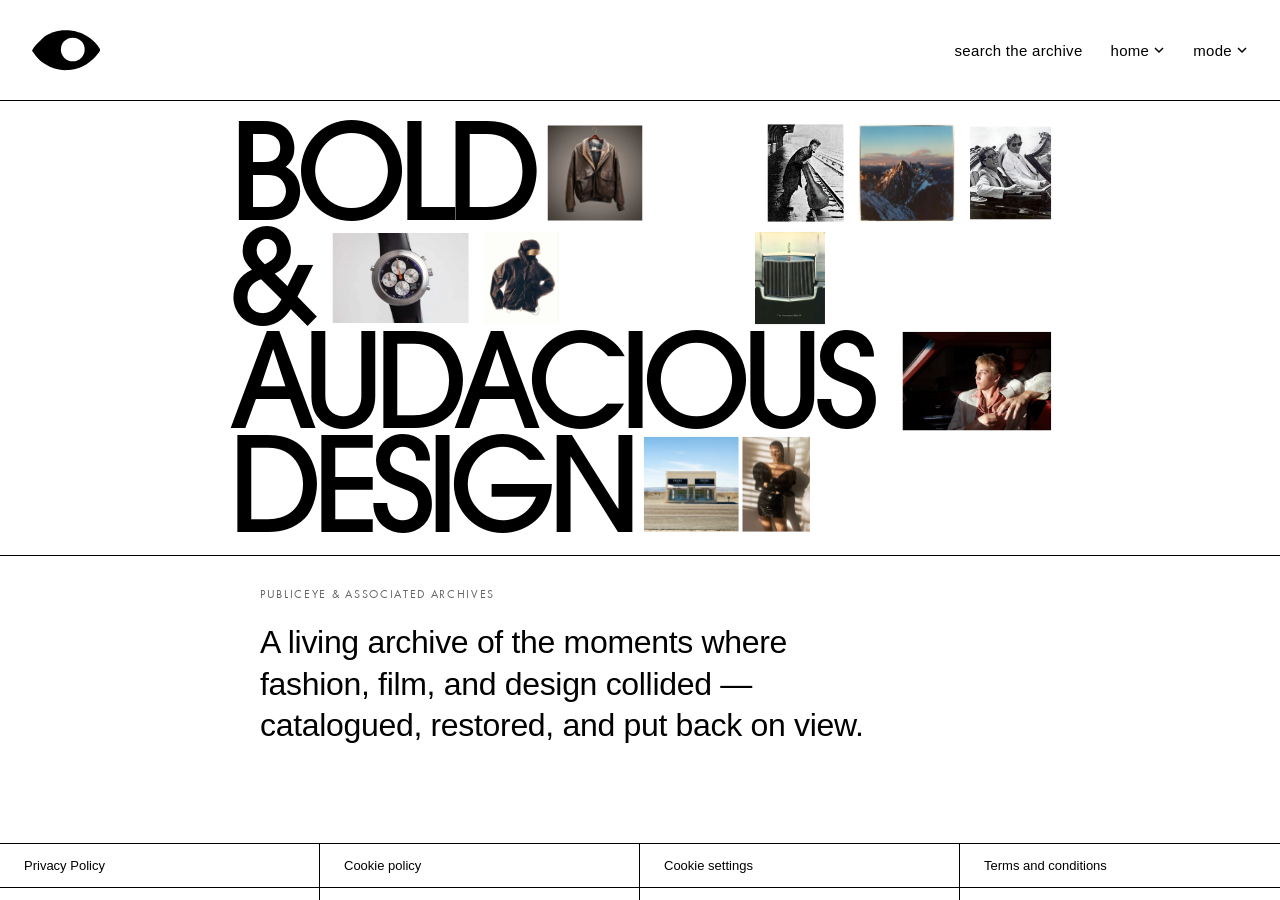
==== index.html @ dd5ace8b "init" ====
<!doctype html>
<html lang="en">
  <head>
    <meta charset="UTF-8" />
    <meta name="viewport" content="width=device-width, initial-scale=1.0" />
    <title>Publiceye</title>
    <link rel="stylesheet" href="styles.css" />
    <link rel="stylesheet" href="eye.css" />
    <script src="https://cdn.jsdelivr.net/npm/gsap@3.13/dist/gsap.min.js"></script>
    <script src="https://cdn.jsdelivr.net/npm/gsap@3.13/dist/MorphSVGPlugin.min.js"></script>
    <script src="https://cdn.jsdelivr.net/npm/lenis@1.1.18/dist/lenis.min.js"></script>
  </head>
  <body>
    <header class="header" id="siteHeader">
      <div class="logo">
        <span class="logo-eye" id="logoEye"></span>
        <span class="logo-brand" id="logoBrand">
          <span class="morph-text" id="morphText1"></span>
          <span class="morph-text" id="morphText2"></span>
          <svg class="morph-filters" xmlns="http://www.w3.org/2000/svg">
            <defs>
              <filter id="threshold">
                <feColorMatrix
                  in="SourceGraphic"
                  type="matrix"
                  values="1 0 0 0 0
              0 1 0 0 0
              0 0 1 0 0
              0 0 0 255 -140"
                />
              </filter>
            </defs>
          </svg>
        </span>
      </div>
      <nav class="nav">
        <div class="search-wrap" id="searchWrap">
          <span class="search-link" id="searchLink">search the archive</span>
          <input
            type="text"
            class="search-input"
            id="searchInput"
            placeholder=""
          />
        </div>
        <div class="pages-wrap">
          <button class="pages-btn" id="pagesBtn">
            <span id="pagesBtnLabel">about</span>
            <svg
              viewBox="0 0 12 12"
              fill="none"
              stroke="currentColor"
              stroke-width="1.5"
            >
              <path d="M2 4l4 4 4-4" />
            </svg>
          </button>
          <div class="pages-dropdown" id="pagesDropdown"></div>
        </div>
        <div class="mode-wrap">
          <button class="mode-btn" id="modeBtn">
            <span>mode</span>
            <svg
              viewBox="0 0 12 12"
              fill="none"
              stroke="currentColor"
              stroke-width="1.5"
            >
              <path d="M2 4l4 4 4-4" />
            </svg>
          </button>
          <div class="mode-dropdown" id="modeDropdown"></div>
        </div>
      </nav>
      <button class="hamburger" id="hamburgerBtn">
        <span></span><span></span><span></span>
      </button>
    </header>

    <div class="mobile-menu" id="mobileMenu">
      <button class="mobile-menu-close" id="mobileMenuClose">&#215;</button>

      <div class="mobile-search-wrap">
        <input
          type="text"
          class="mobile-search-input"
          id="mobileSearchInput"
          placeholder="search the archive"
        />
      </div>

      <div class="mobile-section-label">navigate</div>
      <div class="mobile-dropdown-group" id="mobilePagesGroup">
        <button class="mobile-dropdown-btn" id="mobilePagesBtn">
          <span id="mobilePagesLabel">about</span>
          <svg
            viewBox="0 0 12 12"
            fill="none"
            stroke="currentColor"
            stroke-width="1.5"
          >
            <path d="M2 4l4 4 4-4" />
          </svg>
        </button>
        <div class="mobile-dropdown-items" id="mobilePagesItems"></div>
      </div>

      <div class="mobile-section-label">display</div>
      <div class="mobile-dropdown-group" id="mobileModeGroup">
        <button class="mobile-dropdown-btn" id="mobileModeBtn">
          <span id="mobileModeBtnLabel">mode</span>
          <svg
            viewBox="0 0 12 12"
            fill="none"
            stroke="currentColor"
            stroke-width="1.5"
          >
            <path d="M2 4l4 4 4-4" />
          </svg>
        </button>
        <div class="mobile-dropdown-items" id="mobileModeItems"></div>
      </div>
    </div>

    <div class="page-body" id="pageBody">
      <div class="page-view" id="pageHome">
        <section class="hero" aria-labelledby="hero-title">
          <h2 id="hero-title" class="sr-only">Bold and audacious design</h2>

          <div class="hero__row hero__row--bold">
            <div class="hero__word" aria-hidden="true">BOLD</div>
            <div class="image-strip">
              <figure style="--w: 76px">
                <img
                  src="images/optimized/row1-1.webp"
                  alt="Brown leather jacket"
                  loading="lazy"
                />
              </figure>
              <figure style="--w: 77px">
                <video
                  src="images/optimized/row1-2-video.mp4"
                  autoplay
                  muted
                  loop
                  playsinline
                  preload="metadata"
                  aria-label="Compact disc editorial sequence"
                ></video>
              </figure>
              <figure style="--w: 61px">
                <img
                  src="images/optimized/row1-3.webp"
                  alt="Musician beside a railway track"
                  loading="lazy"
                />
              </figure>
              <figure style="--w: 78px">
                <img
                  src="images/optimized/row1-4.webp"
                  alt="Snow-covered mountain range"
                  loading="lazy"
                />
              </figure>
              <figure style="--w: 65px">
                <img
                  src="images/optimized/row4-3.webp"
                  alt="Two men riding in a convertible"
                  loading="lazy"
                />
              </figure>
            </div>
          </div>

          <div class="hero__row hero__row--amp">
            <div class="hero__word hero__word--amp" aria-hidden="true">
              &amp;
            </div>
            <div class="image-strip">
              <figure style="--w: 109px">
                <img
                  src="images/optimized/row2-1.webp"
                  alt="Industrial wristwatch"
                  loading="lazy"
                />
              </figure>
              <figure style="--w: 61px">
                <img
                  src="images/optimized/row2-2.webp"
                  alt="Dark monogram jacket"
                  loading="lazy"
                />
              </figure>
              <figure style="--w: 132px">
                <video
                  src="images/optimized/row2-3-video.mp4"
                  autoplay
                  muted
                  loop
                  playsinline
                  preload="metadata"
                  aria-label="Row two editorial sequence"
                ></video>
              </figure>
              <figure style="--w: 57px">
                <img
                  src="images/optimized/row2-3.webp"
                  alt="Vintage automobile grille"
                  loading="lazy"
                />
              </figure>
              <figure style="--w: 169px">
                <video
                  src="images/optimized/row2-4.mp4"
                  autoplay
                  muted
                  loop
                  playsinline
                  preload="metadata"
                  aria-label="Animated blue night landscape"
                ></video>
              </figure>
            </div>
          </div>

          <div class="hero__row hero__row--audacious">
            <div class="hero__word" aria-hidden="true">AUDACIOUS</div>
            <div class="image-strip">
              <figure style="--w: 119px">
                <img
                  src="images/optimized/row3-1.webp"
                  alt="Man seated in a red car"
                  loading="lazy"
                />
              </figure>
            </div>
          </div>

          <div class="hero__row hero__row--design">
            <div class="hero__word" aria-hidden="true">DESIGN</div>
            <div class="image-strip">
              <figure style="--w: 76px">
                <img
                  src="images/optimized/row4-1.webp"
                  alt="Prada Marfa storefront"
                  loading="lazy"
                />
              </figure>
              <figure style="--w: 56px">
                <img
                  src="images/optimized/row4-2.webp"
                  alt="Woman in a black evening dress"
                  loading="lazy"
                />
              </figure>
              <figure style="--w: 190px">
                <video
                  src="images/optimized/row4-4.mp4"
                  autoplay
                  muted
                  loop
                  playsinline
                  preload="metadata"
                  aria-label="Editorial fashion sequence"
                ></video>
              </figure>
            </div>
          </div>
        </section>

        <div class="home-divider"></div>

        <section class="home-statement">
          <p class="home-statement-eyebrow">
            Publiceye &amp; Associated Archives
          </p>
          <p class="home-statement-lead">
            A living archive of the moments where fashion, film, and design
            collided &mdash; catalogued, restored, and put back on view.
          </p>
        </section>
      </div>

      <div class="page-view" id="pageWardrobe">
        <section class="hero-section" id="heroSection">
          <div class="hero-inner">
            <div class="hero-top">
              <h1 class="hero-title" id="heroTitleContainer">
                <span class="hero-text-left" id="heroTextLeft">wardr</span>
                <span class="hero-o-svg" id="heroOSvg">
                  <svg
                    id="heroMorphSvg"
                    xmlns="http://www.w3.org/2000/svg"
                    viewBox="0 0 210 115"
                  >
                    <g id="endPaths">
                      <path
                        id="end0"
                        d="M147.41,98.63c-11.21,10.71-27.04,16.32-43.36,16.32s-32.15-5.61-43.36-16.32c-11.7-11.21-17.31-26.54-17.31-41.05s5.6-30.17,17.31-41.21C71.91,5.65,87.73.05,104.05.05s32.15,5.6,43.36,16.32c11.7,11.04,17.31,26.54,17.31,41.21s-5.61,29.84-17.31,41.05ZM81.8,36.48c-5.93,5.77-8.74,13.85-8.74,21.6,0,9.73,4.62,16.49,8.74,20.44,5.28,5.11,12.69,8.74,22.26,8.74s16.98-3.46,22.09-8.57c5.11-5.11,8.9-12.69,8.9-21.1s-3.79-16.16-8.9-21.1c-6.1-5.77-14.51-8.74-22.09-8.74s-16.32,2.8-22.26,8.74Z"
                      />
                    </g>
                    <g id="startPaths">
                      <path
                        id="start0"
                        d="M195.81,55.13c-4.06-6.73-9.22-14.51-14.66-19.57-2.93-3.03-6.06-5.86-9.28-8.7-4.79-4.3-9.97-8.01-15.73-11.24-2.54-1.47-5.18-2.83-8.01-4.2-1.47-.68-2.83-1.47-4.2-2.05-.98-.39-2.05-.78-3.03-1.27-1.56-.59-3.13-1.37-4.69-1.86-2.44-.78-4.98-1.56-7.52-2.25-2.64-.68-5.28-1.47-8.01-1.95-3.42-.59-6.84-1.07-10.26-1.47-2.93-.29-5.86-.59-8.89-.59-4.1,0-8.21.1-12.41.29-1.86.1-3.81.29-5.76.59-3.22.49-6.35.98-9.48,1.56-1.95.39-3.81.88-5.67,1.37-3.22.98-6.55,1.95-9.87,3.03-1.95.59-3.81,1.37-5.57,2.25-2.44,1.07-4.89,2.25-7.23,3.42-7.13,3.71-13.78,8.31-20.03,15.34-5.28,4.4-10.16,9.18-14.56,14.66-4.1,4.89-7.82,9.97-10.94,15.54,0,.2,0,.88.1,1.07.39.88.78,1.76,1.37,2.34,2.83,4.01,5.67,8.21,8.79,12.02,3.22,3.91,6.84,7.62,10.45,11.24,4.01,3.91,8.4,7.43,13.09,10.55,5.47,3.81,11.14,7.13,17.29,9.77,3.81,1.66,7.72,3.03,11.63,4.49,4.89,1.76,9.97,2.83,15.05,3.71,5.76.98,11.63,1.56,17.49,1.76,1.56,0,2.93,0,4.49-.1,1.47,0,2.83-.1,4.4-.2,6.16-.2,11.24-1.07,17.2-2.34,5.86-1.27,11.33-3.03,16.9-5.18,6.45-2.54,12.6-5.76,18.56-9.48,7.23-4.59,13.78-9.87,20.71-15.93,4.3-4.3,8.11-8.79,11.82-13.78,2.05-2.93,4.1-5.96,6.16-9.18.35-.62.55-.89.59-2.59,0-.39-.09-.77-.29-1.1ZM158.55,79.79c-5.62,5.84-13.59,9.8-24.28,9.8s-18.66-4.15-24.46-9.99c-4.53-4.52-9.6-12.25-9.6-23.36,0-8.86,3.08-18.09,9.6-24.68,6.52-6.78,15.76-9.99,24.46-9.99s17.58,3.39,24.28,9.99c5.62,5.65,9.78,14.32,9.78,24.12s-4.17,18.27-9.78,24.12Z"
                      />
                    </g>
                  </svg>
                </span>
                <span class="hero-text-right" id="heroTextRight">be</span>
              </h1>
            </div>
          </div>
        </section>

        <main class="main" id="mainGrid">
          <section class="left-panel" id="leftPanel">
            <div class="decade-header-sticky" id="decadeHeaderSticky">
              <div class="decade-header" id="decadeHeader">
                <h1 class="decade-title" id="decadeTitle"></h1>
                <button class="decade-toggle" id="decadeToggle">
                  <svg
                    viewBox="0 0 32 32"
                    fill="none"
                    stroke="currentColor"
                    stroke-width="2"
                  >
                    <path d="M6 12l10 10 10-10" />
                  </svg>
                </button>
              </div>
              <div class="decade-line"></div>
              <div class="decade-dropdown" id="decadeDropdown"></div>
            </div>
            <div class="thumbnails-area" id="thumbsArea"></div>
          </section>
          <section class="middle-panel" id="middlePanel">
            <div class="detail-year" id="detailYear"></div>
            <div class="detail-desc" id="detailDesc"></div>
            <div class="detail-credit" id="detailCredit"></div>
            <button class="detail-view-btn" id="viewDetailsBtn">
              <span>View full details</span><svg class="details-arrow" xmlns="http://www.w3.org/2000/svg" viewBox="0 -960 960 960" width="24" height="24" aria-hidden="true" focusable="false"><path d="M647-440H160v-80h487L423-744l57-56 320 320-320 320-57-56 224-224Z"/></svg>
            </button>
          </section>
          <section class="right-panel" id="rightPanel">
            <img id="featuredImg" src="" alt="Featured" />
          </section>
        </main>

        <section class="bottom-section">
          <div class="bottom-content">
            <h2 class="bottom-title">All looks on view</h2>
            <p class="bottom-desc">
              Discover the current selection of looks and collections,
              accessible online for a limited time only.
            </p>
            <button class="bottom-btn">EXPLORE ALL</button>
          </div>
        </section>
      </div>

      <div class="page-view" id="pageBlog">
        <section class="blog-page">
          <h1 class="sr-only">Blog issues</h1>
          <div class="blog-list" id="blogList"></div>
        </section>
      </div>

      <div class="page-view" id="pageArticle">
        <main
          class="journal-post"
          id="journalPost"
          aria-labelledby="postTitle"
        ></main>
      </div>

      <div class="page-view" id="pageAbout">
        <section class="about-page">
          <p class="about-eyebrow">About</p>
          <h1 class="about-headline">
            We keep the record of how style was <em>made</em>, <em>worn</em>,
            and <em>remembered</em>.
          </h1>
          <div class="about-body">
            <div class="about-col">
              <p>
                Publiceye is an independent archive of fashion, film, and
                design. We collect the artifacts that ordinary histories
                overlook &mdash; the labels, the contact sheets, the press
                clippings, the reels &mdash; and we restore them so they can be
                seen again.
              </p>
              <p>
                What began as a private collection of garments and stills has
                grown into a catalogued, decade-by-decade record open to
                researchers, designers, and the merely curious.
              </p>
            </div>
            <div class="about-col">
              <img
                src="images/home/grid-6.png"
                alt="Couture atelier interior"
                loading="lazy"
              />
            </div>
          </div>
          <div class="about-stats">
            <div class="about-stat">
              <span class="about-stat-num">6</span>
              <span class="about-stat-label">Decades catalogued</span>
            </div>
            <div class="about-stat">
              <span class="about-stat-num">2,400+</span>
              <span class="about-stat-label">Archived artifacts</span>
            </div>
            <div class="about-stat">
              <span class="about-stat-num">1975</span>
              <span class="about-stat-label">Earliest record</span>
            </div>
          </div>
        </section>
      </div>

      <div class="page-view" id="pageItemDetail">
        <div class="item-detail-backbar">
          <button class="item-detail-back" id="itemDetailBack">
            <svg
              class="back-icon"
              xmlns="http://www.w3.org/2000/svg"
              viewBox="0 -960 960 960"
              width="24"
              height="24"
              aria-hidden="true"
              focusable="false"
            >
              <path
                d="M647-440H160v-80h487L423-744l57-56 320 320-320 320-57-56 224-224Z"
              /></svg
            ><span>Back</span>
          </button>
        </div>
        <div class="item-detail-content">
          <div class="item-detail-visual">
            <div class="item-detail-media">
              <img id="itemDetailImg" src="" alt="" />
            </div>
            <div class="item-detail-gallery" id="itemDetailGallery"></div>
          </div>
          <div class="item-detail-info">
            <h1 class="item-detail-code" id="itemDetailCode"></h1>
            <div class="item-detail-meta-grid">
              <div class="item-detail-meta-cell">
                <span class="meta-label">Line</span>
                <span class="meta-value" id="itemDetailLine"></span>
              </div>
              <div class="item-detail-meta-cell">
                <span class="meta-label">Season</span>
                <span class="meta-value" id="itemDetailSeason"></span>
              </div>
              <div class="item-detail-meta-cell">
                <span class="meta-label">Year</span>
                <span class="meta-value" id="itemDetailYear"></span>
              </div>
              <div
                class="item-detail-meta-cell item-detail-grade"
                id="itemDetailGrade"
              ></div>
              <div class="item-detail-meta-cell">
                <span class="meta-label">Gender</span>
                <span class="meta-value" id="itemDetailGender"></span>
              </div>
            </div>
            <div class="item-detail-section item-detail-purchase-row">
              <div
                class="item-detail-purchase-action"
                id="itemDetailPurchaseAction"
              ></div>
            </div>
            <div class="item-detail-section item-detail-section-last">
              <span class="meta-label">Description</span>
              <p class="item-detail-desc" id="itemDetailDesc"></p>
            </div>
          </div>
        </div>

        <div class="item-detail-explore">
          <h2
            class="item-detail-explore-title"
            id="itemDetailExploreTitle"
          ></h2>
          <div class="item-detail-explore-row">
            <div class="item-detail-explore-action">
              <button
                class="explore-collection-btn"
                id="itemDetailExploreBtn"
                type="button"
              >
                Explore Collection
              </button>
            </div>
            <div class="item-detail-explore-media">
              <img id="itemDetailExploreImg" src="" alt="" loading="lazy" />
            </div>
          </div>
        </div>
      </div>

      <footer class="footer">
        <div class="footer-row">
          <div class="footer-cell"><a href="#">Privacy Policy</a></div>
          <div class="footer-cell"><a href="#">Cookie policy</a></div>
          <div class="footer-cell"><a href="#">Cookie settings</a></div>
          <div class="footer-cell"><a href="#">Terms and conditions</a></div>
        </div>
        <div class="footer-row">
          <div class="footer-cell"><span>&#169;2025 Publiceye</span></div>
          <div class="footer-cell"><a href="#">Contact Us</a></div>
          <div class="footer-cell"><a href="#">Publiceye.com</a></div>
          <div class="footer-cell">
            <div class="footer-icons">
              <a href="#" aria-label="Instagram"
                ><svg viewBox="0 0 24 24">
                  <path
                    d="M12 2.163c3.204 0 3.584.012 4.85.07 3.252.148 4.771 1.691 4.919 4.919.058 1.265.069 1.645.069 4.849 0 3.205-.012 3.584-.069 4.849-.149 3.225-1.664 4.771-4.919 4.919-1.266.058-1.644.07-4.85.07-3.204 0-3.584-.012-4.849-.07-3.26-.149-4.771-1.699-4.919-4.92-.058-1.265-.07-1.644-.07-4.849 0-3.204.013-3.583.07-4.849.149-3.227 1.664-4.771 4.919-4.919 1.266-.057 1.645-.069 4.849-.069zM12 0C8.741 0 8.333.014 7.053.072 2.695.272.273 2.69.073 7.052.014 8.333 0 8.741 0 12c0 3.259.014 3.668.072 4.948.2 4.358 2.618 6.78 6.98 6.98C8.333 23.986 8.741 24 12 24c3.259 0 3.668-.014 4.948-.072 4.354-.2 6.782-2.618 6.979-6.98.059-1.28.073-1.689.073-4.948 0-3.259-.014-3.667-.072-4.947-.196-4.354-2.617-6.78-6.979-6.98C15.668.014 15.259 0 12 0zm0 5.838a6.162 6.162 0 100 12.324 6.162 6.162 0 000-12.324zM12 16a4 4 0 110-8 4 4 0 010 8zm6.406-11.845a1.44 1.44 0 100 2.881 1.44 1.44 0 000-2.881z"
                  /></svg
              ></a>
              <a href="#" aria-label="LinkedIn"
                ><svg viewBox="0 0 24 24">
                  <path
                    d="M20.447 20.452h-3.554v-5.569c0-1.328-.027-3.037-1.852-3.037-1.853 0-2.136 1.445-2.136 2.939v5.667H9.351V9h3.414v1.561h.046c.477-.9 1.637-1.85 3.37-1.85 3.601 0 4.267 2.37 4.267 5.455v6.286zM5.337 7.433a2.062 2.062 0 01-2.063-2.065 2.064 2.064 0 112.063 2.065zm1.782 13.019H3.555V9h3.564v11.452zM22.225 0H1.771C.792 0 0 .774 0 1.729v20.542C0 23.227.792 24 1.771 24h20.451C23.2 24 24 23.227 24 22.271V1.729C24 .774 23.2 0 22.222 0h.003z"
                  /></svg
              ></a>
            </div>
          </div>
        </div>
      </footer>
    </div>

    <div class="mobile-detail-overlay" id="mobileDetail">
      <div class="mobile-detail-top">
        <button class="mobile-detail-back" id="mobileDetailBack">
          <svg
            class="back-icon"
            xmlns="http://www.w3.org/2000/svg"
            viewBox="0 -960 960 960"
            width="24"
            height="24"
            aria-hidden="true"
            focusable="false"
          >
            <path
              d="M647-440H160v-80h487L423-744l57-56 320 320-320 320-57-56 224-224Z"
            /></svg
          ><span>Back</span>
        </button>
      </div>
      <div class="mobile-detail-body" id="mobileDetailBody"></div>
    </div>

    <script src="eye.js"></script>
    <script src="article.js"></script>
    <script src="script.js"></script>
  </body>
</html>
---- styles.css ----
@font-face {
  font-family: "ITC Avant Garde";
  src: url("./fonts/ITC-Avant-Garde-Gothic-Medium.woff") format("woff");
  font-weight: 500;
  font-style: normal;
  font-display: block;
}

@font-face {
  font-family: "Futura Boo";
  src: url("./fonts/Futura-Boo.woff") format("woff");
  font-weight: normal;
  font-style: normal;
  font-display: swap;
}

@font-face {
  font-family: "Futura Bol";
  src: url("./fonts/Futura-Bol.woff") format("woff");
  font-weight: bold;
  font-style: normal;
  font-display: swap;
}

*,
*::before,
*::after {
  margin: 0;
  padding: 0;
  box-sizing: border-box;
}

html {
  height: 100%;
  overflow: hidden;
}

body {
  height: 100%;
  font-family: Helvetica, Arial, sans-serif;
  color: #000;
  background: #fff;
  -webkit-font-smoothing: antialiased;
  -moz-osx-font-smoothing: grayscale;
  overflow: hidden;
  display: flex;
  flex-direction: column;
  transition:
    background 0.3s,
    color 0.3s;
}

a {
  text-decoration: none;
  color: inherit;
}

button {
  background: none;
  border: none;
  cursor: pointer;
  font: inherit;
  color: inherit;
}

img {
  display: block;
  max-width: 100%;
}

::-webkit-scrollbar {
  width: 0;
  height: 0;
}

* {
  scrollbar-width: none;
}

.sr-only {
  position: absolute;
  width: 1px;
  height: 1px;
  padding: 0;
  margin: -1px;
  overflow: hidden;
  clip: rect(0, 0, 0, 0);
  white-space: nowrap;
  border: 0;
}

.header {
  display: flex;
  align-items: center;
  justify-content: space-between;
  padding: 26px 32px;
  position: sticky;
  top: 0;
  z-index: 100;
  background: #fff;
  flex-shrink: 0;
  border-bottom: 1px solid #000;
  transition:
    background 0.3s,
    border-color 0.3s;
}

.logo {
  font-size: 40px;
  letter-spacing: 1.5px;
  white-space: nowrap;
  display: flex;
  align-items: center;
  gap: 14px;
}

.logo-brand {
  font-family: "Futura Boo", Helvetica, Arial, sans-serif;
  font-weight: 900;
  letter-spacing: 0px;
  position: relative;
  display: inline-block;
  min-width: 200px;
  height: 1.2em;
  filter: url(#threshold) blur(0.6px);
}

.morph-text {
  position: absolute;
  left: 0;
  top: 0;
  display: inline-block;
  white-space: nowrap;
  font-family: "ITC Avant Garde", Helvetica, Arial, sans-serif;
  font-size: inherit;
  font-weight: inherit;
  letter-spacing: inherit;
  user-select: none;
}

.morph-filters {
  position: absolute;
  width: 0;
  height: 0;
  overflow: hidden;
}

.logo-eye {
  display: inline-flex;
  align-items: center;
  vertical-align: middle;
  position: relative;
  top: -1px;
}

.nav {
  display: flex;
  align-items: center;
  gap: 28px;
}

.nav-link {
  font-size: 15px;
  letter-spacing: 0.3px;
  cursor: pointer;
}

.nav-link:hover {
  opacity: 0.6;
}

.search-wrap {
  position: relative;
  display: flex;
  align-items: center;
}

.search-link {
  font-size: 15px;
  letter-spacing: 0.3px;
  cursor: pointer;
}

.search-link:hover {
  opacity: 0.6;
}

.search-input {
  font-size: 15px;
  letter-spacing: 0.3px;
  border: none;
  outline: none;
  padding: 0;
  width: 180px;
  max-width: 180px;
  font-family: Helvetica, Arial, sans-serif;
  display: none;
  background: transparent;
  color: inherit;
  text-align: right;
}

.search-input.active {
  display: block;
}

.search-link.hidden {
  display: none;
}

.mode-wrap,
.pages-wrap {
  position: relative;
}

.mode-btn,
.pages-btn {
  display: flex;
  align-items: center;
  gap: 4px;
  font-size: 15px;
  letter-spacing: 0.3px;
  cursor: pointer;
}

.mode-btn svg,
.pages-btn svg {
  width: 12px;
  height: 12px;
  transition: transform 0.2s;
}

.mode-btn.open svg,
.pages-btn.open svg {
  transform: rotate(180deg);
}

.mode-dropdown,
.pages-dropdown {
  position: absolute;
  top: calc(100% + 8px);
  right: 0;
  min-width: 80px;
  display: none;
  z-index: 200;
  border: 1px solid #000;
  background: #fff;
  transition:
    background 0.3s,
    border-color 0.3s;
}

.pages-dropdown {
  min-width: 120px;
}

.mode-dropdown.open,
.pages-dropdown.open {
  display: block;
}

.mode-option,
.page-option {
  padding: 8px 14px;
  font-size: 15px;
  cursor: pointer;
  border-bottom: 1px solid #ccc;
  transition:
    background 0.3s,
    color 0.3s;
}

.mode-option:hover,
.mode-option.active,
.page-option:hover,
.page-option.active {
  background: #000;
  color: #fff;
}

.mode-option:last-child,
.page-option:last-child {
  border-bottom: none;
}

.mode-option:hover,
.mode-option.active {
  background: #000;
  color: #fff;
}

.hamburger {
  display: none;
  flex-direction: column;
  justify-content: center;
  gap: 6px;
  width: 32px;
  height: 32px;
  cursor: pointer;
}

.hamburger span {
  display: block;
  width: 100%;
  height: 2px;
  background: #000;
  transition: background 0.3s;
}

.mobile-menu {
  display: none;
  position: fixed;
  top: 0;
  left: 0;
  right: 0;
  bottom: 0;
  background: #fff;
  z-index: 150;
  flex-direction: column;
  padding: 72px 24px 24px;
  overflow-y: auto;
  transition: background 0.3s;
}

.mobile-menu.open {
  display: flex;
}

body.dark .mobile-menu {
  background: #000;
}

.mobile-menu-close {
  position: absolute;
  top: 20px;
  right: 24px;
  font-size: 28px;
  cursor: pointer;
  background: none;
  border: none;
  color: inherit;
}

/* Mobile search */
.mobile-search-wrap {
  margin-bottom: 8px;
  border-bottom: 1px solid #e0e0e0;
}

body.dark .mobile-search-wrap {
  border-color: #333;
}

.mobile-search-input {
  width: 100%;
  font-size: 18px;
  padding: 14px 0;
  border: none;
  outline: none;
  background: transparent;
  color: inherit;
  font-family: inherit;
}

.mobile-search-input::placeholder {
  color: #999;
}

/* Mobile section labels */
.mobile-section-label {
  font-size: 11px;
  letter-spacing: 0.1em;
  text-transform: uppercase;
  color: #999;
  padding: 16px 0 4px;
}

/* Mobile dropdown groups */
.mobile-dropdown-group {
  border-bottom: 1px solid #e0e0e0;
}

body.dark .mobile-dropdown-group {
  border-color: #333;
}

.mobile-dropdown-btn {
  width: 100%;
  display: flex;
  align-items: center;
  justify-content: space-between;
  font-size: 20px;
  padding: 14px 0;
  background: none;
  border: none;
  cursor: pointer;
  color: inherit;
  font-family: inherit;
  text-align: left;
}

.mobile-dropdown-btn svg {
  width: 14px;
  height: 14px;
  flex-shrink: 0;
  transition: transform 0.2s;
}

.mobile-dropdown-btn.open svg {
  transform: rotate(180deg);
}

.mobile-dropdown-items {
  display: none;
  padding-bottom: 8px;
}

.mobile-dropdown-items.open {
  display: block;
}

.mobile-dropdown-item {
  font-size: 16px;
  padding: 10px 12px;
  cursor: pointer;
  border-radius: 4px;
  transition:
    background 0.15s,
    color 0.15s;
}

.mobile-dropdown-item:hover,
.mobile-dropdown-item.active {
  background: #000;
  color: #fff;
}

body.dark .mobile-dropdown-item:hover,
body.dark .mobile-dropdown-item.active {
  background: #fff;
  color: #000;
}

/* ── Hero Section ── */
.hero-section {
  width: 100%;
  min-height: auto;
  display: flex;
  align-items: center;
  justify-content: center;
  background: #fff;
  border-bottom: 1px solid #000;
  transition:
    background 0.3s,
    border-color 0.3s;
}

body.dark .hero-section {
  background: #000;
  border-color: #fff;
}

.hero-inner {
  width: 100%;
  max-width: 1200px;
  margin: 0 auto;
  padding: 60px 48px 48px;
}

.hero-top {
  text-align: center;
  margin-bottom: 0;
}

.hero-title {
  font-family: "Futura Bol", "Futura Boo", Helvetica, Arial, sans-serif;
  font-size: clamp(80px, 16vw, 220px);
  font-weight: bold;
  line-height: 0.85;
  letter-spacing: -0.03em;
  color: #000;
  transition: color 0.3s;
  display: inline-flex;
  align-items: baseline;
  justify-content: center;
}

body.dark .hero-title {
  color: #fff;
}

/* Hero text parts that slide apart */
.hero-text-left,
.hero-text-right {
  display: inline-block;
  transition: transform 0.5s cubic-bezier(0.4, 0, 0.2, 1);
}

.hero-text-left.spread {
  transform: translateX(-0.12em);
}

.hero-text-right.spread {
  transform: translateX(0.12em);
}

/* The SVG "o" / eye shape - always visible, inline with text */
.hero-o-svg {
  display: inline-flex;
  align-items: center;
  justify-content: center;
  /* Fixed size - large enough for both O and eye shapes */
  width: 0.92em;
  height: 0.58em;
  position: relative;
  vertical-align: baseline;
  /* Offset to align with baseline of text */
  top: 0.04em;
  /* Pull wardr and be closer to the O */
  margin-left: -0.08em;
  margin-right: -0.15em;
}

.hero-o-svg svg {
  overflow: visible;
  display: block;
  /* Fixed pixel-like size so the SVG doesn't rescale during morph */
  width: 100%;
  height: 100%;
}

#endPaths {
  visibility: hidden;
}

#startPaths {
  fill: #000;
  transition: fill 0.3s;
}

body.dark #startPaths {
  fill: #fff;
}

/* Blink animation for the hero morph SVG */
#startPaths.blinking {
  animation: heroEyeBlink 0.4s cubic-bezier(0.4, 0, 0.2, 1);
  transform-origin: center center;
}

@keyframes heroEyeBlink {
  0% {
    transform: scaleY(1);
  }

  50% {
    transform: scaleY(0.05);
  }

  100% {
    transform: scaleY(1);
  }
}

/* Hero footer row - single horizontal line */
.hero-footer-row {
  display: flex;
  justify-content: center;
  padding-top: 24px;
}

.hero-footer-right {
  display: flex;
  align-items: center;
  gap: 24px;
  flex-wrap: nowrap;
  justify-content: center;
}

.hero-caption {
  font-size: 11px;
  line-height: 1.35;
  color: #000;
  transition: color 0.3s;
  text-align: left;
  max-width: 280px;
  margin: 0;
}

body.dark .hero-caption {
  color: #fff;
}

.hero-logo-group {
  display: flex;
  align-items: center;
  gap: 14px;
  flex-shrink: 0;
}

.hero-av-logo {
  height: 44px;
  width: auto;
  object-fit: contain;
  transition: filter 0.3s;
}

body.dark .hero-av-logo {
  filter: invert(1);
}

.hero-brand-block {
  display: flex;
  flex-direction: column;
  line-height: 1.1;
}

.hero-brand-name {
  font-family: Helvetica, Arial, sans-serif;
  font-size: 16px;
  font-weight: 900;
  letter-spacing: -0.3px;
  color: #000;
  transition: color 0.3s;
}

body.dark .hero-brand-name {
  color: #fff;
}

.hero-brand-sub {
  font-size: 9px;
  font-weight: 300;
  letter-spacing: 0.3px;
  color: #000;
  transition: color 0.3s;
}

body.dark .hero-brand-sub {
  color: #fff;
}

.hero-film-logo {
  height: 32px;
  width: auto;
  object-fit: contain;
  transition: filter 0.3s;
}

body.dark .hero-film-logo {
  filter: invert(1);
}

@media (max-width: 768px) {
  .hero-section {
    min-height: 100svh;
  }

  .hero-inner {
    padding: 40px 24px 36px;
  }

  .hero-top {
    margin-bottom: 36px;
  }

  .hero-footer-right {
    flex-wrap: wrap;
    justify-content: center;
    gap: 12px;
  }

  .hero-caption {
    max-width: 100%;
    text-align: center;
    flex-basis: 100%;
  }

  .hero-logo-group {
    justify-content: center;
  }
}

.page-body {
  flex: 1;
  overflow-y: auto;
  overflow-x: hidden;
  /* Lenis now owns all momentum/easing on this element; native
     scroll-behavior:smooth would double up with it on any programmatic
     scroll and read as janky, so the browser's own easing is left off. */
  -webkit-overflow-scrolling: touch;
  display: flex;
  flex-direction: column;
}

/* Footer pins to the bottom of the viewport when page content is shorter
   than the screen, instead of floating right under the content with a
   gap of empty space beneath it. */
.footer {
  margin-top: auto;
}

.main {
  display: grid;
  grid-template-columns: minmax(0, 5fr) minmax(0, 3fr) minmax(0, 4fr);
  /* Was `min-height: 100%`, a percentage against #pageWardrobe, which is
     itself height:auto (content-sized). Percentages against an
     indefinite-height ancestor are supposed to resolve as 'none', but in
     practice this created a circular/self-referential auto-height
     calculation: #pageWardrobe's own auto height stabilized at whatever
     value satisfied the percentage, landing short of the real combined
     height of its children (hero-section + this grid + bottom-section) —
     so the true content quietly overflowed past #pageWardrobe's box and
     rendered underneath <footer>. min-height:100vh keeps the original
     intent (let this row be at least a full viewport tall, so the sticky
     middle/right panels have room to stick) without resolving against an
     ancestor whose own size depends on this element. */
  min-height: 100vh;
}

.left-panel {
  position: relative;
}

.decade-header-sticky {
  position: sticky;
  top: 0;
  z-index: 50;
  background: #fff;
  padding: 10px 24px 0;
  transition: background 0.3s;
}

.decade-header {
  display: flex;
  align-items: center;
  justify-content: space-between;
  padding: 10px 0 16px;
  cursor: pointer;
  user-select: none;
}

.decade-title {
  font-family: "Futura Boo", Helvetica, Arial, sans-serif;
  font-size: 120px;
  font-weight: 300;
  line-height: 0.9;
  letter-spacing: -2px;
}

.decade-toggle {
  width: 64px;
  height: 64px;
  display: flex;
  align-items: center;
  justify-content: center;
  cursor: pointer;
  flex-shrink: 0;
}

.decade-toggle svg {
  width: 64px;
  height: 64px;
  transition: transform 0.2s;
}

.decade-toggle.open svg {
  transform: rotate(180deg);
}

.decade-line {
  height: 1px;
  background: #000;
  transition: background 0.3s;
}

.decade-dropdown {
  display: none;
  background: #fff;
  position: relative;
  z-index: 50;
  transition: background 0.3s;
  border: 1px solid #000;
  border-top: none;
}

.decade-dropdown.open {
  display: block;
}

body.dark .decade-dropdown {
  border-color: #fff;
}

.decade-option {
  padding: 16px 20px;
  font-size: 20px;
  cursor: pointer;
  border-bottom: 1px solid #e0e0e0;
  transition:
    background 0.3s,
    color 0.3s;
}

.decade-option:hover {
  background: #f0f0f0;
}

.decade-option.active {
  background: #000;
  color: #fff;
}

.thumbnails-area {
  padding: 16px 24px 80vh;
}

.decade-section {
  margin-bottom: 40px;
}

.decade-section:last-child {
  margin-bottom: 0;
}

.decade-section-label {
  font-size: 14px;
  margin-bottom: 10px;
  letter-spacing: 0.3px;
}

.thumb-grid {
  display: grid;
  grid-template-columns: repeat(6, 1fr);
  gap: 10px;
}

.thumb-cell {
  aspect-ratio: 4/5;
  overflow: hidden;
  cursor: pointer;
  position: relative;
}

.thumb-cell img {
  width: 100%;
  height: 100%;
  object-fit: cover;
  transition: opacity 0.2s;
}

.thumb-cell:hover img {
  opacity: 0.75;
}

.thumb-cell.active {
  outline: 1px solid #000;
  outline-offset: -1px;
  opacity: 1;
}

body.dark .thumb-cell.active {
  outline-color: #fff;
}

.middle-panel {
  border-left: 1px solid #000;
  padding: 24px 28px 40px;
  position: sticky;
  top: 0;
  height: 100vh;
  overflow-y: auto;
  transition: border-color 0.3s;
}

.detail-year {
  font-size: 18px;
  margin-bottom: 14px;
  letter-spacing: 0.3px;
}

.detail-desc {
  font-size: 16px;
  line-height: 1.25;
  margin-bottom: 14px;
}

.detail-credit {
  font-size: 13px;
  line-height: 1.25;
  margin-bottom: 20px;
}

.detail-view-btn {
  display: inline-flex;
  align-items: center;
  gap: 6px;
  font-size: 13px;
  letter-spacing: 0.04em;
  text-transform: uppercase;
  padding: 12px 18px;
  border: 1px solid #000;
  background: transparent;
  color: inherit;
  cursor: pointer;
  transition:
    background 0.2s,
    color 0.2s,
    border-color 0.3s;
}
.detail-view-btn:hover {
  background: #000;
  color: #fff;
}
body.dark .detail-view-btn {
  border-color: #fff;
}
body.dark .detail-view-btn:hover {
  background: #fff;
  color: #000;
}

.right-panel {
  border-left: 1px solid #000;
  position: sticky;
  top: 0;
  height: 100vh;
  padding: 24px;
  display: flex;
  align-items: flex-start;
  transition: border-color 0.3s;
}

.right-panel img {
  width: 100%;
  max-height: calc(100vh - 48px);
  object-fit: contain;
  object-position: top;
  border: 1px solid #000;
  transition: border-color 0.3s;
}

body.dark .right-panel img {
  border-color: #fff;
}

.bottom-section {
  border-top: 1px solid #000;
  transition: border-color 0.3s;
}

.bottom-content {
  padding: 48px 24px 80px;
}

.bottom-title {
  font-size: 48px;
  font-weight: 300;
  line-height: 1.15;
  margin-bottom: 16px;
}

.bottom-desc {
  font-size: 16px;
  line-height: 1.3;
  margin-bottom: 24px;
  max-width: 600px;
}

.bottom-btn {
  display: inline-block;
  padding: 10px 20px;
  background: #000;
  color: #fff;
  font-size: 12px;
  letter-spacing: 1.5px;
  text-transform: uppercase;
  cursor: pointer;
  border: none;
  font-family: Helvetica, Arial, sans-serif;
  transition:
    background 0.3s,
    color 0.3s;
}

.bottom-btn:hover {
  opacity: 0.8;
}

.footer {
  border-top: 1px solid #000;
  transition: border-color 0.3s;
}

.footer-row {
  display: grid;
  grid-template-columns: repeat(4, 1fr);
  border-bottom: 1px solid #000;
  transition: border-color 0.3s;
}

.footer-row:last-child {
  border-bottom: none;
}

.footer-cell {
  padding: 14px 24px;
  font-size: 13px;
  border-right: 1px solid #000;
  display: flex;
  align-items: center;
  transition: border-color 0.3s;
}

.footer-cell:last-child {
  border-right: none;
}

.footer-cell a {
  text-decoration: none;
  color: inherit;
}

.footer-cell a:hover {
  opacity: 0.6;
}

.footer-icons {
  display: flex;
  align-items: center;
  gap: 16px;
  justify-content: center;
}

.footer-icons a {
  display: flex;
  align-items: center;
}

.footer-icons svg {
  width: 18px;
  height: 18px;
  fill: currentColor;
  transition: fill 0.3s;
}

.mobile-detail-overlay {
  display: none;
  position: fixed;
  top: 0;
  left: 0;
  right: 0;
  bottom: 0;
  background: #fff;
  z-index: 300;
  overflow-y: auto;
  padding: 0;
  transition: background 0.3s;
}

.mobile-detail-overlay.open {
  display: block;
}

.mobile-detail-top {
  position: sticky;
  top: 0;
  background: #fff;
  display: flex;
  align-items: center;
  justify-content: space-between;
  padding: 16px 24px;
  border-bottom: 1px solid #000;
  z-index: 10;
  transition:
    background 0.3s,
    border-color 0.3s;
}

.mobile-detail-back {
  font-size: 16px;
  cursor: pointer;
  background: none;
  border: none;
  color: inherit;
}

.mobile-detail-body {
  padding: 24px;
}

.mobile-detail-body img {
  width: 100%;
  aspect-ratio: 4/5;
  object-fit: cover;
  margin-bottom: 24px;
}

.mobile-detail-body .detail-year {
  margin-bottom: 12px;
}

.mobile-detail-body .detail-desc {
  font-size: 15px;
  margin-bottom: 16px;
}

.mobile-detail-body .detail-credit {
  font-size: 12px;
}

/* Dark mode */
body.dark {
  background: #000;
  color: #fff;
}

body.dark .header {
  background: #000;
  border-color: #fff;
}

body.dark .hamburger span {
  background: #fff;
}

body.dark .decade-header-sticky {
  background: #000;
}

body.dark .decade-line {
  background: #fff;
}

body.dark .decade-dropdown {
  background: #000;
}

body.dark .decade-option {
  border-color: #333;
}

body.dark .decade-option:hover {
  background: #222;
}

body.dark .decade-option.active {
  background: #fff;
  color: #000;
}

body.dark .middle-panel {
  border-color: #fff;
}

body.dark .right-panel {
  border-color: #fff;
}

body.dark .bottom-section {
  border-color: #fff;
}

body.dark .bottom-btn {
  background: #fff;
  color: #000;
}

body.dark .footer {
  border-color: #fff;
}

body.dark .footer-row {
  border-color: #fff;
}

body.dark .footer-cell {
  border-color: #fff;
}

body.dark .mode-dropdown,
body.dark .pages-dropdown {
  background: #000;
  border-color: #fff;
}

body.dark .mode-option,
body.dark .page-option {
  border-color: #333;
}

body.dark .mode-option:hover,
body.dark .mode-option.active,
body.dark .page-option:hover,
body.dark .page-option.active {
  background: #fff;
  color: #000;
}

body.dark .mobile-menu {
  background: #000;
}

body.dark .mobile-menu a,
body.dark .mobile-menu .mode-mobile {
  border-color: #333;
}

body.dark .mobile-detail-overlay {
  background: #000;
}

body.dark .mobile-detail-top {
  background: #000;
  border-color: #fff;
}

body.dark .search-input {
  color: #fff;
}

@media (max-width: 1280px) {
  .decade-title {
    font-size: 90px;
    letter-spacing: -1px;
  }

  .decade-toggle {
    width: 48px;
    height: 48px;
  }

  .decade-toggle svg {
    width: 48px;
    height: 48px;
  }
}

@media (max-width: 1024px) {
  .main {
    grid-template-columns: minmax(0, 5fr) minmax(0, 3.5fr) minmax(0, 3.5fr);
  }

  .thumb-grid {
    grid-template-columns: repeat(6, 1fr);
    gap: 8px;
  }

  .decade-title {
    font-size: 72px;
    letter-spacing: -1px;
  }

  .decade-toggle {
    width: 40px;
    height: 40px;
  }

  .decade-toggle svg {
    width: 40px;
    height: 40px;
  }

  .decade-dropdown {
    max-width: 100%;
  }
}

@media (max-width: 768px) {
  html {
    overflow: auto;
  }

  body {
    overflow: auto;
    display: block;
  }

  .nav {
    display: none;
  }

  .hamburger {
    display: flex;
  }

  .header {
    padding: 16px 20px;
  }

  .page-body {
    overflow: visible;
  }

  .main {
    display: block;
    min-height: auto;
  }

  .left-panel {
    padding: 0;
  }

  .decade-header-sticky {
    padding: 10px 20px 0;
  }

  .thumbnails-area {
    padding: 16px 20px 60vh;
  }

  .middle-panel,
  .right-panel {
    display: none;
  }

  .thumb-grid {
    grid-template-columns: repeat(3, 1fr);
    gap: 6px;
  }

  .decade-header {
    padding: 8px 0 12px;
  }

  .decade-title {
    font-size: 72px;
  }

  .decade-toggle svg {
    width: 28px;
    height: 28px;
  }

  .decade-option {
    font-size: 16px;
    padding: 12px 14px;
  }

  .decade-section-label {
    font-size: 13px;
  }

  .footer-row {
    grid-template-columns: repeat(2, 1fr);
  }

  .footer-cell {
    padding: 12px 16px;
    font-size: 12px;
  }

  .bottom-content {
    padding: 32px 20px 60px;
  }
}

/* ─────────────────────────────────────────────
   PAGE ROUTING
   ───────────────────────────────────────────── */
.page-view {
  display: none;
}
.page-view.active {
  display: block;
  /* #pageBody is a flex column with a fixed viewport height and
     overflow-y:auto for scrolling. As a flex item, this defaults to
     flex-shrink:1, so when a page's real content (e.g. wardrobe's tall
     decades grid) is far taller than that fixed box, flexbox shrinks this
     element's computed height to help fit the container — its children
     then visually overflow past that shrunk box (since overflow:visible),
     while <footer>, the next flex sibling, lays out right after the
     shrunk box and ends up rendered on top of that overflowing content.
     flex-shrink:0 keeps this at its natural content height so footer
     always lands after the real content, on every page. */
  flex-shrink: 0;
}

/* ─────────────────────────────────────────────
   HOME PAGE
   ───────────────────────────────────────────── */
/* The header is a normal in-flow sticky element on every page (including
   home), so #pageHome is made a flex column that grows to fill whatever
   viewport space is left below it and centers the hero within that —
   flex-grow with an auto basis (rather than shrink or a viewport-unit
   min-height on .hero) means it fills leftover space when there's room
   but never shrinks below the hero's own content height. */
#pageHome.active {
  display: flex;
  flex-direction: column;
  justify-content: center;
  flex: 1 0 auto;
}

/* Hero — kept pixel-identical to the provided reference markup/CSS
   (fixed 658px column, fixed-width tiles via the --w custom property)
   rather than the site's fluid clamp()-based sizing used elsewhere. */
.hero {
  width: 658px;
  margin-inline: auto;
  padding-block: 64px;
  display: flex;
  flex-direction: column;
  justify-content: center;
  gap: 0;
  /* Scales the whole fixed-pixel composition up a bit from its own
     center, rather than hand-adjusting every row height, word font-size,
     and letter-spacing value individually — keeps all the reference
     proportions intact. */
  transform: scale(1.25);
  transform-origin: center;
}

.hero__row {
  width: 658px;
  height: 78px;
  display: flex;
  align-items: stretch;
  flex: 0 0 auto;
}

.hero__row--amp {
  height: 74px;
  margin-top: 8px;
}
.hero__row--audacious {
  height: 79px;
  margin-top: 6px;
  gap: 3px;
}
.hero__row--design {
  height: 76px;
  margin-top: 5px;
  gap: 8px;
}

.hero__word {
  height: 100%;
  flex: 0 0 auto;
  display: flex;
  align-items: center;
  font-family: "ITC Avant Garde", Arial, sans-serif;
  font-size: 105px;
  font-weight: 500;
  line-height: 0.72;
  letter-spacing: -0.072em;
  white-space: nowrap;
  color: #000;
  transition: color 0.3s;
}
body.dark .hero__word {
  color: #fff;
}

.hero__row--bold .hero__word {
  width: 255px;
}
.hero__row--amp .hero__word {
  width: 83px;
  font-size: 104px;
}
.hero__row--audacious .hero__word {
  width: 516px;
  font-size: 103px;
}
.hero__row--design .hero__word {
  width: 324px;
  font-size: 103px;
}

.image-strip {
  height: 100%;
  min-width: 0;
  flex: 1 0 auto;
  display: flex;
  align-items: stretch;
  justify-content: space-between;
  gap: 2px;
  overflow: visible;
}
.hero__row--audacious .image-strip {
  justify-content: flex-end;
}

.image-strip figure {
  width: var(--w);
  height: 100%;
  flex: 0 0 var(--w);
  margin: 0;
  overflow: hidden;
  background: transparent;
}

.image-strip img,
.image-strip video {
  display: block;
  width: 100%;
  height: 100%;
  object-position: center;
}
.image-strip img {
  object-fit: contain;
}
.image-strip video {
  object-fit: cover;
}

@media (max-width: 690px) {
  .hero {
    margin-left: 16px;
    margin-right: 16px;
  }
}

/* Full-bleed hairline directly under the hero, edge to edge like the
   header/footer, instead of a short rule confined to the inset column. */
.home-divider {
  border-top: 1px solid #000;
  width: 100%;
  transition: border-color 0.3s;
}
body.dark .home-divider {
  border-color: #fff;
}

/* Home statement — inset "page" panel, magazine-style negative space on
   either side. Only the header, hero, and footer keep full-bleed width. */
.home-statement {
  max-width: 760px;
  margin: 0 auto;
  width: 100%;
  padding: 32px 0 96px;
}
.home-statement-eyebrow {
  font-family: "Futura Boo", Helvetica, Arial, sans-serif;
  font-size: 12px;
  letter-spacing: 0.14em;
  text-transform: uppercase;
  margin-bottom: 20px;
  color: #666;
}
body.dark .home-statement-eyebrow {
  color: #999;
}
.home-statement-lead {
  font-family: Helvetica, Arial, sans-serif;
  font-size: clamp(20px, 2.6vw, 32px);
  line-height: 1.3;
  letter-spacing: -0.01em;
  max-width: 34ch;
  color: #000;
  transition: color 0.3s;
  text-wrap: balance;
}
body.dark .home-statement-lead {
  color: #fff;
}

/* ─────────────────────────────────────────────
   BLOG PAGE
   ───────────────────────────────────────────── */
.journal-post {
  --post-paper: #fff;
  --post-ink: #000;
  background: var(--post-paper);
  color: var(--post-ink);
  font-family: Helvetica, Arial, sans-serif;
  transition: background-color .3s, color .3s;
}
body.dark .journal-post { --post-paper: #000; --post-ink: #fff; }
.post-nav {
  display: flex;
  justify-content: space-between;
  padding: 22px 32px;
  font-size: .875rem;
}
.post-nav > span, .post-eyebrow { text-transform: uppercase; letter-spacing: .07em; }
.post-header { padding: 62px 24px 54px; text-align: center; }
.post-eyebrow { font-size: .75rem; margin-bottom: 30px; }
.post-header h1 {
  max-width: 1000px;
  margin: 0 auto;
  font-size: clamp(2.5rem, 5.8vw, 5.5rem);
  font-weight: 400;
  line-height: 1;
  letter-spacing: -.055em;
  text-wrap: balance;
}
.post-deck {
  max-width: 540px;
  margin: 26px auto 0;
  font-size: clamp(1rem, 1.5vw, 1.25rem);
  line-height: 1.4;
  text-wrap: balance;
}
.post-credits { display: flex; justify-content: center; flex-wrap: wrap; gap: 12px 32px; margin-top: 30px; font-size: .8125rem; }
.post-body { max-width: 1200px; margin-inline: auto; padding: 0 32px 70px; }
.post-body > * { max-width: 610px; margin: 0 auto 26px; }
.post-body p, .post-body li { font-size: 1.125rem; line-height: 1.65; letter-spacing: -.015em; }
.post-body > p:first-of-type:not(.post-sample-note) { font-size: 1.25rem; }
.post-body h2 { margin-top: 48px; font-size: 1.75rem; font-weight: 400; letter-spacing: -.03em; }
.post-body h3, .post-body h4 { margin-top: 36px; line-height: 1.3; }
.post-body ul, .post-body ol { padding-left: 24px; }
.post-body a { text-decoration: underline; text-underline-offset: 3px; overflow-wrap: anywhere; }
.post-body p, .post-body div { overflow-wrap: anywhere; }
.post-body figure { margin-block: 48px; }
.post-body > figure:first-child { margin-top: 0; }
.post-body .post-wide { max-width: 100%; }
.post-body img { width: 100%; height: auto; display: block; }
.post-body .post-wide img { max-height: 760px; object-fit: contain; }
.post-body figcaption { margin-top: 12px; font-size: .75rem; line-height: 1.5; text-align: center; }
.post-body .separator { margin-block: 32px; }
.post-body blockquote {
  max-width: 850px;
  margin-block: 64px;
  font-size: clamp(1.875rem, 3.5vw, 3rem);
  line-height: 1.15;
  letter-spacing: -.035em;
  text-align: center;
  text-wrap: balance;
}
.post-body blockquote p { font: inherit; letter-spacing: inherit; }
.post-body .post-sample-note { font-size: .8125rem; line-height: 1.5; border-top: 1px solid currentColor; padding-top: 16px; margin-bottom: 32px; }
.post-end { border-top: 1px solid currentColor; padding: 28px 32px 54px; display: flex; justify-content: space-between; gap: 24px; font-size: .875rem; }
.journal-post a:hover { text-decoration: underline; text-underline-offset: 4px; }
.journal-post a:focus-visible, a.blog-item:focus-visible { outline: 2px solid currentColor; outline-offset: 5px; }
.post-header h1:focus { outline: none; }
@media (max-width: 768px) {
  .post-nav { padding: 20px 16px; }
  .post-header { padding: 36px 16px 38px; }
  .post-eyebrow { margin-bottom: 24px; }
  .post-body { padding: 0 16px 32px; }
  .post-body p, .post-body li { font-size: 1rem; }
  .post-body figure { margin-block: 32px; }
  .post-body blockquote { margin-block: 42px; }
  .post-end { padding: 24px 16px 40px; flex-direction: column; }
}

.blog-page {
  max-width: 1100px;
  margin: 0 auto;
  width: 100%;
  padding: 64px 32px 96px;
}
.blog-head {
  margin-bottom: 48px;
}
.blog-title {
  font-family: "ITC Avant Garde", Helvetica, Arial, sans-serif;
  font-weight: 500;
  font-size: clamp(56px, 12vw, 140px);
  text-transform: uppercase;
  letter-spacing: -0.03em;
  line-height: 0.9;
  color: #000;
  transition: color 0.3s;
}
body.dark .blog-title {
  color: #fff;
}
.blog-sub {
  font-size: 16px;
  margin-top: 16px;
  max-width: 46ch;
  color: #666;
}
body.dark .blog-sub {
  color: #999;
}
.blog-list {
  border-top: 1px solid #000;
  transition: border-color 0.3s;
}
body.dark .blog-list {
  border-color: #fff;
}
.blog-item {
  display: grid;
  grid-template-columns: 120px 1fr 200px;
  gap: 28px;
  align-items: center;
  padding: 28px 8px;
  border-bottom: 1px solid #ccc;
  cursor: pointer;
  transition:
    background 0.2s,
    padding 0.2s,
    color 0.2s;
}
body.dark .blog-item {
  border-color: #333;
}
.blog-item:hover {
  background: #000;
  color: #fff;
  padding-left: 20px;
}
body.dark .blog-item:hover {
  background: #fff;
  color: #000;
}
.blog-item-meta {
  font-size: 12px;
  letter-spacing: 0.08em;
  text-transform: uppercase;
  opacity: 0.65;
}
.blog-item-title {
  font-family: Helvetica, Arial, sans-serif;
  font-weight: 700;
  font-size: clamp(22px, 3vw, 34px);
  line-height: 1.05;
  letter-spacing: -0.01em;
}
.blog-item-cat {
  font-size: 12px;
  letter-spacing: 0.08em;
  text-transform: uppercase;
  text-align: right;
  opacity: 0.65;
}

/* ─────────────────────────────────────────────
   ABOUT PAGE
   ───────────────────────────────────────────── */
.about-page {
  max-width: 1100px;
  margin: 0 auto;
  width: 100%;
  padding: 64px 32px 96px;
}
.about-eyebrow {
  font-size: 12px;
  letter-spacing: 0.14em;
  text-transform: uppercase;
  color: #666;
  margin-bottom: 24px;
}
body.dark .about-eyebrow {
  color: #999;
}
.about-headline {
  font-family: "ITC Avant Garde", Helvetica, Arial, sans-serif;
  font-weight: 500;
  font-size: clamp(32px, 5.5vw, 76px);
  line-height: 1.02;
  letter-spacing: -0.02em;
  color: #000;
  transition: color 0.3s;
  margin-bottom: 64px;
  text-wrap: balance;
}
body.dark .about-headline {
  color: #fff;
}
.about-headline em {
  font-style: italic;
  font-weight: 500;
}
.about-body {
  display: grid;
  grid-template-columns: 1fr 1fr;
  gap: 48px;
  align-items: start;
  padding-top: 48px;
  border-top: 1px solid #000;
  transition: border-color 0.3s;
}
body.dark .about-body {
  border-color: #fff;
}
.about-col p {
  font-size: 17px;
  line-height: 1.55;
  margin-bottom: 20px;
  color: #000;
  transition: color 0.3s;
}
body.dark .about-col p {
  color: #ddd;
}
.about-col img {
  width: 100%;
  height: auto;
  filter: grayscale(100%) contrast(1.05);
}
.about-stats {
  display: grid;
  grid-template-columns: repeat(3, 1fr);
  gap: 24px;
  margin-top: 72px;
  padding-top: 40px;
  border-top: 1px solid #ccc;
}
body.dark .about-stats {
  border-color: #333;
}
.about-stat {
  display: flex;
  flex-direction: column;
  gap: 8px;
}
.about-stat-num {
  font-family: Helvetica, Arial, sans-serif;
  font-weight: 700;
  font-size: clamp(40px, 6vw, 72px);
  line-height: 0.9;
  color: #000;
  transition: color 0.3s;
}
body.dark .about-stat-num {
  color: #fff;
}
.about-stat-label {
  font-size: 13px;
  letter-spacing: 0.06em;
  text-transform: uppercase;
  color: #666;
}
body.dark .about-stat-label {
  color: #999;
}

/* ─────────────────────────────────────────────
   NEW PAGES — RESPONSIVE
   ───────────────────────────���──────��────────── */
@media (max-width: 768px) {
  .home-statement {
    padding: 32px 16px 56px;
  }
  .blog-page,
  .about-page {
    padding: 40px 16px 72px;
  }
  .blog-item {
    grid-template-columns: 1fr;
    gap: 8px;
    align-items: start;
  }
  .blog-item-cat {
    text-align: left;
  }
  .about-body {
    grid-template-columns: 1fr;
    gap: 28px;
  }
  .about-stats {
    grid-template-columns: 1fr;
    gap: 28px;
  }
}

/* ─────────────────────────────────────────────
   ITEM DETAIL PAGE (product-detail template)
   The persistent site header (.header) stays visible above this —
   this page-view only supplies the "Back" bar and content below it.
   ─────────────────���─────────────────────────── */
.item-detail-backbar {
  position: sticky;
  top: 0;
  background: #fff;
  padding: 20px 32px;
  border-bottom: 1px solid #000;
  z-index: 50;
  transition:
    background 0.3s,
    border-color 0.3s;
}
body.dark .item-detail-backbar {
  background: #000;
  border-color: #fff;
}

.item-detail-back {
  font-size: 15px;
  letter-spacing: 0.02em;
  cursor: pointer;
  background: none;
  border: none;
  color: inherit;
  padding: 0;
  font-family: Helvetica, Arial, sans-serif;
}

.item-detail-content {
  display: grid;
  grid-template-columns: 1fr 1fr;
  align-items: start;
  max-width: 1600px;
  margin: 0 auto;
}

.item-detail-visual {
  border-right: 1px solid #000;
  transition: border-color 0.3s;
}
body.dark .item-detail-visual {
  border-color: #fff;
}

.item-detail-media {
  padding: 32px;
  border-bottom: 1px solid #000;
  transition: border-color 0.3s;
}
body.dark .item-detail-media {
  border-color: #fff;
}
.item-detail-media img {
  width: 100%;
  height: 100%;
  object-fit: cover;
  display: block;
}

/* Info column stays pinned in view while the media + gallery column
   scrolls past, and stops once that column runs out (i.e. once we reach
   the bottom of the negative space below the last gallery photo) because
   .item-detail-content's height is governed by the taller sibling. */
.item-detail-info {
  position: sticky;
  top: 0;
  align-self: start;
  max-height: 100vh;
  padding: 56px 64px;
}

.item-detail-code {
  font-family: Helvetica, Arial, sans-serif;
  font-weight: 400;
  font-size: clamp(28px, 3.2vw, 44px);
  letter-spacing: 0;
  text-transform: uppercase;
  margin-bottom: 32px;
  padding-bottom: 32px;
  border-bottom: 1px solid #000;
  transition: border-color 0.3s;
}
body.dark .item-detail-code {
  border-color: #fff;
}

.item-detail-meta-grid {
  display: grid;
  grid-template-columns: 1fr 1fr;
  gap: 28px 32px;
  padding-bottom: 36px;
  margin-bottom: 36px;
  border-bottom: 1px solid #ccc;
}
body.dark .item-detail-meta-grid {
  border-color: #333;
}
.item-detail-meta-cell {
  display: flex;
  flex-direction: column;
  gap: 6px;
}
.item-detail-meta-full {
  grid-column: 1 / -1;
}
.meta-label {
  font-family: Helvetica, Arial, sans-serif;
  font-size: 12px;
  letter-spacing: 0.08em;
  text-transform: uppercase;
  color: #666;
  font-weight: 700;
}
body.dark .meta-label {
  color: #999;
}
.meta-value {
  font-family: Helvetica, Arial, sans-serif;
  font-size: 16px;
  font-weight: 400;
}

.item-detail-section {
  margin-bottom: 36px;
  padding-bottom: 36px;
  border-bottom: 1px solid #ccc;
}
body.dark .item-detail-section {
  border-color: #333;
}

/* Purchase / sold state + condition grade */
.item-detail-purchase-row {
  display: flex;
  align-items: flex-start;
  justify-content: space-between;
  flex-wrap: wrap;
  gap: 20px;
}

.item-tooltip-wrap {
  position: relative;
  display: inline-flex;
}

.item-tooltip {
  position: absolute;
  bottom: calc(100% + 10px);
  left: 0;
  min-width: 220px;
  max-width: 260px;
  background: #fff;
  border: 1px solid #000;
  padding: 12px 14px;
  font-family: Helvetica, Arial, sans-serif;
  font-size: 13px;
  line-height: 1.5;
  color: #000;
  z-index: 60;
  display: none;
  pointer-events: none;
}
body.dark .item-tooltip {
  background: #000;
  border-color: #fff;
  color: #fff;
}
.item-tooltip-wrap:hover .item-tooltip,
.item-tooltip-wrap:focus-within .item-tooltip {
  display: block;
}

.purchase-btn {
  display: inline-flex;
  align-items: center;
  gap: 8px;
  font-family: Helvetica, Arial, sans-serif;
  font-size: 13px;
  letter-spacing: 0.06em;
  text-transform: uppercase;
  padding: 13px 22px;
  border: 1px solid #000;
  background: transparent;
  color: inherit;
  cursor: pointer;
  transition:
    background 0.2s,
    color 0.2s,
    border-color 0.3s;
}
.purchase-btn:hover {
  background: #000;
  color: #fff;
}
body.dark .purchase-btn {
  border-color: #fff;
}
body.dark .purchase-btn:hover {
  background: #fff;
  color: #000;
}

.sold-btn {
  display: inline-flex;
  align-items: center;
  gap: 8px;
  font-family: Helvetica, Arial, sans-serif;
  font-size: 13px;
  letter-spacing: 0.06em;
  text-transform: uppercase;
  padding: 13px 22px;
  border: 1px solid #999;
  background: #f2f2f2;
  color: #777;
  cursor: default;
}
body.dark .sold-btn {
  border-color: #555;
  background: #161616;
  color: #888;
}

.grade-value {
  display: flex;
  align-items: center;
  gap: 10px;
}
.grade-swatch {
  display: inline-block;
  width: 26px;
  height: 10px;
  flex-shrink: 0;
}
.grade-name-wrap {
  cursor: default;
}
.item-detail-grade .item-tooltip {
  left: auto;
  right: 0;
}
.grade-name {
  font-family: Helvetica, Arial, sans-serif;
  font-size: 15px;
  border-bottom: 1px dotted currentColor;
}

.item-detail-desc {
  font-family: Helvetica, Arial, sans-serif;
  font-size: 15px;
  line-height: 1.6;
  margin-top: 12px;
  max-width: 60ch;
}

.item-detail-section-last {
  margin-bottom: 0;
  padding-bottom: 0;
  border-bottom: none;
}

/* Additional product photos grid */
.item-detail-gallery {
  display: grid;
  grid-template-columns: 1fr 1fr;
}
.item-detail-gallery-cell {
  aspect-ratio: 4/5;
  overflow: hidden;
  padding: 32px;
  border-right: 1px solid #000;
  border-bottom: 1px solid #000;
  transition: border-color 0.3s;
}
body.dark .item-detail-gallery-cell {
  border-color: #fff;
}
.item-detail-gallery-cell:nth-child(2n) {
  border-right: none;
}
.item-detail-gallery-cell img {
  width: 100%;
  height: 100%;
  object-fit: cover;
  display: block;
}

/* Explore Collection footer section */
.item-detail-explore {
  max-width: 1600px;
  margin: 0 auto;
  padding: 96px 32px 0;
}
.item-detail-explore-title {
  font-family: Helvetica, Arial, sans-serif;
  font-weight: 400;
  font-size: clamp(22px, 2.4vw, 30px);
  line-height: 1.3;
  margin-bottom: 40px;
}
.item-detail-explore-row {
  display: grid;
  grid-template-columns: 1fr 1fr;
  border-top: 1px solid #000;
  transition: border-color 0.3s;
}
body.dark .item-detail-explore-row {
  border-color: #fff;
}
.item-detail-explore-action {
  padding: 32px 0;
  border-right: 1px solid #000;
  transition: border-color 0.3s;
}
body.dark .item-detail-explore-action {
  border-color: #fff;
}
.explore-collection-btn {
  font-family: Helvetica, Arial, sans-serif;
  font-size: 12px;
  letter-spacing: 0.08em;
  text-transform: uppercase;
  padding: 13px 22px;
  border: 1px solid #000;
  background: transparent;
  color: inherit;
  cursor: pointer;
  transition:
    background 0.2s,
    color 0.2s,
    border-color 0.3s;
}
.explore-collection-btn:hover {
  background: #000;
  color: #fff;
}
body.dark .explore-collection-btn {
  border-color: #fff;
}
body.dark .explore-collection-btn:hover {
  background: #fff;
  color: #000;
}
.item-detail-explore-media {
  padding: 32px 0 32px 48px;
  max-width: 460px;
}
.item-detail-explore-media img {
  width: 100%;
  display: block;
}

@media (max-width: 900px) {
  .item-detail-content {
    grid-template-columns: 1fr;
  }
  .item-detail-visual {
    border-right: none;
    border-bottom: 1px solid #000;
  }
  body.dark .item-detail-visual {
    border-color: #fff;
  }
  .item-detail-media {
    aspect-ratio: 4/5;
    padding: 0;
  }
  .item-detail-info {
    position: static;
    max-height: none;
    padding: 32px 20px 48px;
  }
  .item-detail-meta-grid {
    grid-template-columns: 1fr 1fr;
    gap: 24px 20px;
  }
  .item-detail-backbar {
    padding: 16px 20px;
  }
  .item-detail-gallery {
    grid-template-columns: 1fr;
  }
  .item-detail-gallery-cell {
    border-right: none !important;
    padding: 20px;
  }
  .item-detail-purchase-row {
    flex-direction: column;
    align-items: flex-start;
    gap: 24px;
  }
  .item-tooltip {
    left: auto;
    right: 0;
  }
  .item-detail-explore {
    padding: 56px 20px 0;
  }
  .item-detail-explore-row {
    grid-template-columns: 1fr;
  }
  .item-detail-explore-action {
    border-right: none;
    border-bottom: 1px solid #000;
    padding: 24px 0;
  }
  body.dark .item-detail-explore-action {
    border-color: #fff;
  }
  .item-detail-explore-media {
    padding: 24px 0;
    max-width: none;
  }
}


/* Google Material Symbols Outlined: arrow_forward, mirrored for back navigation.
   Source: https://fonts.gstatic.com/s/i/short-term/release/materialsymbolsoutlined/arrow_forward/default/24px.svg */
.back-link,
.item-detail-back,
.mobile-detail-back {
  display: inline-flex;
  align-items: center;
  gap: 8px;
}
.back-icon {
  display: block;
  width: 24px;
  height: 24px;
  flex: 0 0 24px;
  fill: currentColor;
  transform: scaleX(-1);
}


/* Persistent article return navigation, below the shared site header. */
.back-link,
.item-detail-back,
.mobile-detail-back {
  font-family: Helvetica, Arial, sans-serif;
  font-size: .875rem;
  font-weight: 700;
  line-height: 1.2;
  letter-spacing: .035em;
  text-transform: uppercase;
}
.journal-post { padding-top: 68px; }
.post-nav {
  position: fixed;
  top: var(--site-header-height, 101px);
  left: 0;
  right: auto;
  width: max-content;
  z-index: 90;
  background: transparent;
  color: var(--post-ink);
  pointer-events: none;
  transition: color .3s;
}
.post-credits[hidden] { display: none; }
@media (max-width: 768px) {
  .journal-post { padding-top: 64px; }
}


.post-nav .back-link { pointer-events: auto; }


/* Magazine issue index: full-width, ruled archive grid. */
#pageBlog .blog-page { max-width: none; margin: 0; padding: 0; width: 100%; }
#pageBlog .blog-list {
  display: grid;
  grid-template-columns: repeat(3, minmax(0, 1fr));
  border-top: 0;
}
.issue-card {
  display: flex;
  flex-direction: column;
  min-width: 0;
  padding: clamp(24px, 3.35vw, 64px);
  border-right: 1px solid currentColor;
  border-bottom: 1px solid currentColor;
  background: #fff;
  color: #000;
  font-family: Helvetica, Arial, sans-serif;
  transition: background-color .2s, color .2s;
}
.issue-card:nth-child(3n) { border-right: 0; }
.issue-cover { width: 100%; aspect-ratio: 4 / 5; object-fit: cover; display: block; }
.issue-caption {
  display: grid;
  grid-template-columns: minmax(0, 1fr) auto;
  align-items: start;
  gap: 20px;
  padding-top: 16px;
}
.issue-title { font-size: clamp(1rem, 1.3vw, 1.375rem); font-weight: 400; line-height: 1.12; letter-spacing: -.035em; overflow-wrap: anywhere; }
.issue-category { margin-top: 6px; font-size: .875rem; line-height: 1.2; }
.issue-date { font-size: .875rem; line-height: 1.25; white-space: nowrap; }
.issue-date span { display: block; }
body.dark .issue-card { color: #fff; background: #000; }
@media (hover: hover) {
  .issue-card:hover { color: #fff; background: #000; border-color: #000; }
  body.dark .issue-card:hover { color: #000; background: #fff; border-color: #fff; }
}
.issue-card:focus-visible { outline: 3px solid currentColor; outline-offset: -7px; }
@media (max-width: 1024px) {
  #pageBlog .blog-list { grid-template-columns: repeat(2, minmax(0, 1fr)); }
  .issue-card:nth-child(3n) { border-right: 1px solid currentColor; }
  .issue-card:nth-child(2n) { border-right: 0; }
}
@media (max-width: 600px) {
  #pageBlog .blog-list { grid-template-columns: 1fr; }
  #pageBlog .issue-card { border-right: 0; padding: 24px 20px 32px; }
  .issue-title { font-size: 1.25rem; }
}
@media (prefers-reduced-motion: reduce) { .issue-card { transition: none; } }


.detail-view-btn { align-items: center; gap: 8px; }
.details-arrow { display: block; width: 24px; height: 24px; flex: 0 0 24px; fill: currentColor; }


/* Match the Journal return control to the details action. */
.detail-view-btn,
.post-nav .back-link {
  font-family: Helvetica, Arial, sans-serif;
  font-size: 13px;
  font-weight: 400;
  line-height: 1;
  letter-spacing: .04em;
  text-transform: uppercase;
  display: inline-flex;
  align-items: center;
  gap: 8px;
}
.details-arrow,
.post-nav .back-icon {
  width: 18px;
  height: 18px;
  flex: 0 0 18px;
  align-self: center;
}
/* Keep the pinned Journal control centered in its existing 24px row. */
.post-nav .back-link { min-height: 24px; }
---- eye.css ----
.eye-logo {
  display: inline-block;
  cursor: pointer;
  vertical-align: middle;
  user-select: none;
  -webkit-user-select: none;
}

.eye-logo svg {
  display: block;
  overflow: visible;
}

.eye-logo .eye-shape,
.eye-logo .eye-clip-path {
  transition: d 0.5s cubic-bezier(0.4, 0, 0.2, 1);
}

.eye-logo.blinking .eye-shape {
  animation: eyeShapeBlink 0.5s cubic-bezier(0.4, 0, 0.2, 1);
}

.eye-logo.blinking .eye-clip-path {
  animation: eyeClipBlink 0.5s cubic-bezier(0.4, 0, 0.2, 1);
}

@keyframes eyeShapeBlink {
  0% {
    transform: scaleY(1);
  }
  50% {
    transform: scaleY(0.05);
  }
  100% {
    transform: scaleY(1);
  }
}

@keyframes eyeClipBlink {
  0% {
    transform: scaleY(1);
  }
  50% {
    transform: scaleY(0.05);
  }
  100% {
    transform: scaleY(1);
  }
}

.eye-logo.blinking .eye-shape,
.eye-logo.blinking .eye-clip-path {
  transform-origin: 100px 57.5px;
  transform-box: fill-box;
}

body.dark .eye-logo .eye-outer {
  fill: #fff;
}
body.dark .eye-logo .eye-pupil {
  fill: #000;
}
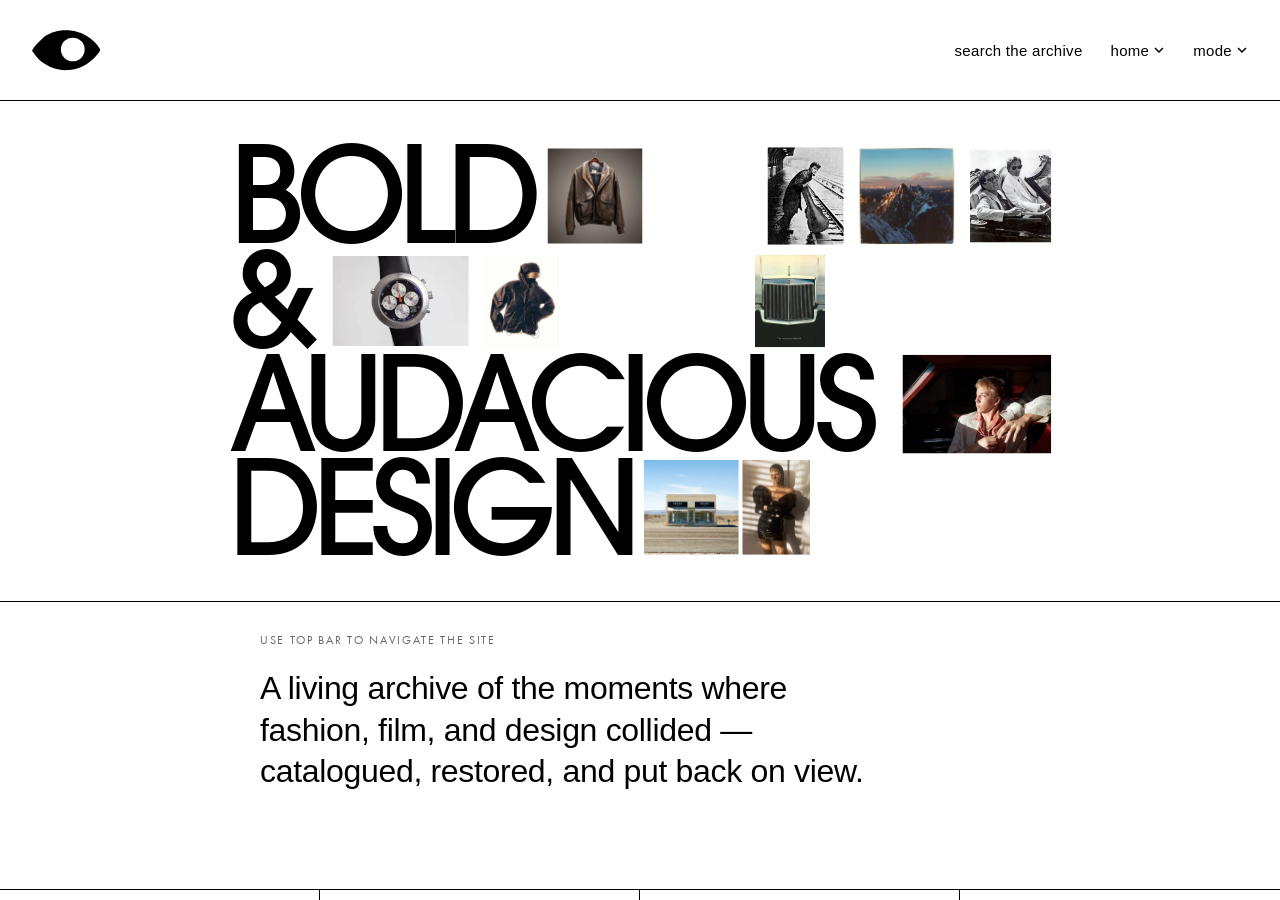
==== commit 9b3a5778: "Refactor site and connect Blogger issues" ====
--- a/index.html
+++ b/index.html
@@ -4,8 +4,14 @@
     <meta charset="UTF-8" />
     <meta name="viewport" content="width=device-width, initial-scale=1.0" />
     <title>Publiceye</title>
-    <link rel="stylesheet" href="styles.css" />
-    <link rel="stylesheet" href="eye.css" />
+    <link rel="icon" type="image/png" sizes="512x512" href="images/favicon.png" />
+    <link rel="stylesheet" href="css/base.css" />
+    <link rel="stylesheet" href="css/header-footer.css" />
+    <link rel="stylesheet" href="css/wardrobe.css" />
+    <link rel="stylesheet" href="css/home.css" />
+    <link rel="stylesheet" href="css/content-pages.css" />
+    <link rel="stylesheet" href="css/article.css" />
+    <link rel="stylesheet" href="css/eye.css" />
     <script src="https://cdn.jsdelivr.net/npm/gsap@3.13/dist/gsap.min.js"></script>
     <script src="https://cdn.jsdelivr.net/npm/gsap@3.13/dist/MorphSVGPlugin.min.js"></script>
     <script src="https://cdn.jsdelivr.net/npm/lenis@1.1.18/dist/lenis.min.js"></script>
@@ -124,6 +130,7 @@
 
     <div class="page-body" id="pageBody">
       <div class="page-view" id="pageHome">
+        <div class="hero-stage">
         <section class="hero" aria-labelledby="hero-title">
           <h2 id="hero-title" class="sr-only">Bold and audacious design</h2>
 
@@ -267,12 +274,13 @@
             </div>
           </div>
         </section>
+        </div>
 
         <div class="home-divider"></div>
 
         <section class="home-statement">
           <p class="home-statement-eyebrow">
-            Publiceye &amp; Associated Archives
+            Use top bar to navigate the site
           </p>
           <p class="home-statement-lead">
             A living archive of the moments where fashion, film, and design
@@ -375,51 +383,26 @@
       </div>
 
       <div class="page-view" id="pageAbout">
-        <section class="about-page">
-          <p class="about-eyebrow">About</p>
-          <h1 class="about-headline">
-            We keep the record of how style was <em>made</em>, <em>worn</em>,
-            and <em>remembered</em>.
-          </h1>
-          <div class="about-body">
-            <div class="about-col">
-              <p>
-                Publiceye is an independent archive of fashion, film, and
-                design. We collect the artifacts that ordinary histories
-                overlook &mdash; the labels, the contact sheets, the press
-                clippings, the reels &mdash; and we restore them so they can be
-                seen again.
-              </p>
-              <p>
-                What began as a private collection of garments and stills has
-                grown into a catalogued, decade-by-decade record open to
-                researchers, designers, and the merely curious.
-              </p>
-            </div>
-            <div class="about-col">
-              <img
-                src="images/home/grid-6.png"
-                alt="Couture atelier interior"
-                loading="lazy"
-              />
-            </div>
-          </div>
-          <div class="about-stats">
-            <div class="about-stat">
-              <span class="about-stat-num">6</span>
-              <span class="about-stat-label">Decades catalogued</span>
-            </div>
-            <div class="about-stat">
-              <span class="about-stat-num">2,400+</span>
-              <span class="about-stat-label">Archived artifacts</span>
-            </div>
-            <div class="about-stat">
-              <span class="about-stat-num">1975</span>
-              <span class="about-stat-label">Earliest record</span>
-            </div>
-          </div>
-        </section>
-      </div>
+        <div id="aboutPageMount"></div>
+      </div>
+
+      <div class="page-view" id="pageSearch">
+        <main class="search-page">
+          <div class="search-page-heading">
+            <h1>Search the archive</h1>
+            <p id="searchSummary">Enter a word, date, title, or subject.</p>
+          </div>
+          <div class="search-results" id="searchResults"></div>
+        </main>
+      </div>
+
+      <div class="page-view" id="pagePrivacy"><div data-info-page="privacy"></div></div>
+      <div class="page-view" id="pageCookies"><div data-info-page="cookies"></div></div>
+      <div class="page-view" id="pageSubmissions"><div data-info-page="submissions"></div></div>
+      <div class="page-view" id="pageTerms"><div data-info-page="terms"></div></div>
+      <div class="page-view" id="pageContact"><div data-info-page="contact"></div></div>
+      <div class="page-view" id="pageAuthors"><div data-info-page="authors"></div></div>
+      <div class="page-view" id="pageExtras"><div data-info-page="extras"></div></div>
 
       <div class="page-view" id="pageItemDetail">
         <div class="item-detail-backbar">
@@ -505,35 +488,7 @@
         </div>
       </div>
 
-      <footer class="footer">
-        <div class="footer-row">
-          <div class="footer-cell"><a href="#">Privacy Policy</a></div>
-          <div class="footer-cell"><a href="#">Cookie policy</a></div>
-          <div class="footer-cell"><a href="#">Cookie settings</a></div>
-          <div class="footer-cell"><a href="#">Terms and conditions</a></div>
-        </div>
-        <div class="footer-row">
-          <div class="footer-cell"><span>&#169;2025 Publiceye</span></div>
-          <div class="footer-cell"><a href="#">Contact Us</a></div>
-          <div class="footer-cell"><a href="#">Publiceye.com</a></div>
-          <div class="footer-cell">
-            <div class="footer-icons">
-              <a href="#" aria-label="Instagram"
-                ><svg viewBox="0 0 24 24">
-                  <path
-                    d="M12 2.163c3.204 0 3.584.012 4.85.07 3.252.148 4.771 1.691 4.919 4.919.058 1.265.069 1.645.069 4.849 0 3.205-.012 3.584-.069 4.849-.149 3.225-1.664 4.771-4.919 4.919-1.266.058-1.644.07-4.85.07-3.204 0-3.584-.012-4.849-.07-3.26-.149-4.771-1.699-4.919-4.92-.058-1.265-.07-1.644-.07-4.849 0-3.204.013-3.583.07-4.849.149-3.227 1.664-4.771 4.919-4.919 1.266-.057 1.645-.069 4.849-.069zM12 0C8.741 0 8.333.014 7.053.072 2.695.272.273 2.69.073 7.052.014 8.333 0 8.741 0 12c0 3.259.014 3.668.072 4.948.2 4.358 2.618 6.78 6.98 6.98C8.333 23.986 8.741 24 12 24c3.259 0 3.668-.014 4.948-.072 4.354-.2 6.782-2.618 6.979-6.98.059-1.28.073-1.689.073-4.948 0-3.259-.014-3.667-.072-4.947-.196-4.354-2.617-6.78-6.979-6.98C15.668.014 15.259 0 12 0zm0 5.838a6.162 6.162 0 100 12.324 6.162 6.162 0 000-12.324zM12 16a4 4 0 110-8 4 4 0 010 8zm6.406-11.845a1.44 1.44 0 100 2.881 1.44 1.44 0 000-2.881z"
-                  /></svg
-              ></a>
-              <a href="#" aria-label="LinkedIn"
-                ><svg viewBox="0 0 24 24">
-                  <path
-                    d="M20.447 20.452h-3.554v-5.569c0-1.328-.027-3.037-1.852-3.037-1.853 0-2.136 1.445-2.136 2.939v5.667H9.351V9h3.414v1.561h.046c.477-.9 1.637-1.85 3.37-1.85 3.601 0 4.267 2.37 4.267 5.455v6.286zM5.337 7.433a2.062 2.062 0 01-2.063-2.065 2.064 2.064 0 112.063 2.065zm1.782 13.019H3.555V9h3.564v11.452zM22.225 0H1.771C.792 0 0 .774 0 1.729v20.542C0 23.227.792 24 1.771 24h20.451C23.2 24 24 23.227 24 22.271V1.729C24 .774 23.2 0 22.222 0h.003z"
-                  /></svg
-              ></a>
-            </div>
-          </div>
-        </div>
-      </footer>
+      <div id="siteFooterMount"></div>
     </div>
 
     <div class="mobile-detail-overlay" id="mobileDetail">
@@ -557,10 +512,14 @@
       <div class="mobile-detail-body" id="mobileDetailBody"></div>
     </div>
 
-    <script src="eye.js"></script>
-    <script src="article.js"></script>
-    <script src="script.js"></script>
+    <script src="js/eye.js"></script>
+    <script src="js/article.js"></script>
+    <script src="components.js"></script>
+    <script src="js/data.js"></script>
+    <script src="js/theme.js"></script>
+    <script src="js/navigation.js"></script>
+    <script src="js/wardrobe.js"></script>
+    <script src="js/search.js"></script>
+    <script src="js/main.js"></script>
   </body>
 </html>
-
-
--- a/css/base.css
+++ b/css/base.css
@@ -0,0 +1,90 @@
+@font-face {
+  font-family: "ITC Avant Garde";
+  src: url("../fonts/ITC-Avant-Garde-Gothic-Medium.woff") format("woff");
+  font-weight: 500;
+  font-style: normal;
+  font-display: block;
+}
+
+@font-face {
+  font-family: "Futura Boo";
+  src: url("../fonts/Futura-Boo.woff") format("woff");
+  font-weight: normal;
+  font-style: normal;
+  font-display: swap;
+}
+
+@font-face {
+  font-family: "Futura Bol";
+  src: url("../fonts/Futura-Bol.woff") format("woff");
+  font-weight: bold;
+  font-style: normal;
+  font-display: swap;
+}
+
+*,
+*::before,
+*::after {
+  margin: 0;
+  padding: 0;
+  box-sizing: border-box;
+}
+
+html {
+  height: 100%;
+  overflow: hidden;
+}
+
+body {
+  height: 100%;
+  font-family: Helvetica, Arial, sans-serif;
+  color: #000;
+  background: #fff;
+  -webkit-font-smoothing: antialiased;
+  -moz-osx-font-smoothing: grayscale;
+  overflow: hidden;
+  display: flex;
+  flex-direction: column;
+  transition:
+    background 0.3s,
+    color 0.3s;
+}
+
+a {
+  text-decoration: none;
+  color: inherit;
+}
+
+button {
+  background: none;
+  border: none;
+  cursor: pointer;
+  font: inherit;
+  color: inherit;
+}
+
+img {
+  display: block;
+  max-width: 100%;
+}
+
+::-webkit-scrollbar {
+  width: 0;
+  height: 0;
+}
+
+* {
+  scrollbar-width: none;
+}
+
+.sr-only {
+  position: absolute;
+  width: 1px;
+  height: 1px;
+  padding: 0;
+  margin: -1px;
+  overflow: hidden;
+  clip: rect(0, 0, 0, 0);
+  white-space: nowrap;
+  border: 0;
+}
--- a/css/header-footer.css
+++ b/css/header-footer.css
@@ -0,0 +1,352 @@
+.header {
+  display: flex;
+  align-items: center;
+  justify-content: space-between;
+  padding: 26px 32px;
+  position: sticky;
+  top: 0;
+  z-index: 100;
+  background: #fff;
+  flex-shrink: 0;
+  border-bottom: 1px solid #000;
+  transition:
+    background 0.3s,
+    border-color 0.3s;
+}
+
+.logo {
+  font-size: 40px;
+  letter-spacing: 1.5px;
+  white-space: nowrap;
+  display: flex;
+  align-items: center;
+  gap: 14px;
+}
+
+.logo-brand {
+  font-family: "Futura Boo", Helvetica, Arial, sans-serif;
+  font-weight: 500;
+  letter-spacing: 0px;
+  position: relative;
+  display: inline-block;
+  min-width: 200px;
+  height: 1.2em;
+  filter: url(#threshold) blur(0.6px);
+}
+
+.morph-text {
+  position: absolute;
+  left: 0;
+  top: 0;
+  display: inline-block;
+  white-space: nowrap;
+  font-family: "ITC Avant Garde", Helvetica, Arial, sans-serif;
+  font-size: inherit;
+  font-weight: 500;
+  letter-spacing: inherit;
+  user-select: none;
+}
+
+.morph-filters {
+  position: absolute;
+  width: 0;
+  height: 0;
+  overflow: hidden;
+}
+
+.logo-eye {
+  display: inline-flex;
+  align-items: center;
+  flex: 0 0 auto;
+  vertical-align: middle;
+  position: relative;
+  top: -1px;
+}
+
+.nav {
+  display: flex;
+  align-items: center;
+  gap: 28px;
+}
+
+.nav-link {
+  font-size: 15px;
+  letter-spacing: 0.3px;
+  cursor: pointer;
+}
+
+.nav-link:hover {
+  opacity: 0.6;
+}
+
+.search-wrap {
+  position: relative;
+  display: flex;
+  align-items: center;
+}
+
+.search-link {
+  font-size: 15px;
+  letter-spacing: 0.3px;
+  cursor: pointer;
+}
+
+.search-link:hover {
+  opacity: 0.6;
+}
+
+.search-input {
+  font-size: 15px;
+  letter-spacing: 0.3px;
+  border: none;
+  outline: none;
+  padding: 0;
+  width: 180px;
+  max-width: 180px;
+  font-family: Helvetica, Arial, sans-serif;
+  display: none;
+  background: transparent;
+  color: inherit;
+  text-align: right;
+}
+
+.search-input.active {
+  display: block;
+}
+
+.search-link.hidden {
+  display: none;
+}
+
+.mode-wrap,
+.pages-wrap {
+  position: relative;
+}
+
+.mode-btn,
+.pages-btn {
+  display: flex;
+  align-items: center;
+  gap: 4px;
+  font-size: 15px;
+  letter-spacing: 0.3px;
+  cursor: pointer;
+}
+
+.mode-btn svg,
+.pages-btn svg {
+  width: 12px;
+  height: 12px;
+  transition: transform 0.2s;
+}
+
+.mode-btn.open svg,
+.pages-btn.open svg {
+  transform: rotate(180deg);
+}
+
+.mode-dropdown,
+.pages-dropdown {
+  position: absolute;
+  top: calc(100% + 8px);
+  right: 0;
+  min-width: 80px;
+  display: none;
+  z-index: 200;
+  border: 1px solid #000;
+  background: #fff;
+  transition:
+    background 0.3s,
+    border-color 0.3s;
+}
+
+.pages-dropdown {
+  min-width: 120px;
+}
+
+.mode-dropdown.open,
+.pages-dropdown.open {
+  display: block;
+}
+
+.mode-option,
+.page-option {
+  padding: 8px 14px;
+  font-size: 15px;
+  cursor: pointer;
+  border-bottom: 1px solid #ccc;
+  transition:
+    background 0.3s,
+    color 0.3s;
+}
+
+.mode-option:hover,
+.mode-option.active,
+.page-option:hover,
+.page-option.active {
+  background: #000;
+  color: #fff;
+}
+
+.mode-option:last-child,
+.page-option:last-child {
+  border-bottom: none;
+}
+
+.mode-option:hover,
+.mode-option.active {
+  background: #000;
+  color: #fff;
+}
+
+.hamburger {
+  display: none;
+  flex-direction: column;
+  justify-content: center;
+  gap: 6px;
+  width: 32px;
+  height: 32px;
+  cursor: pointer;
+}
+
+.hamburger span {
+  display: block;
+  width: 100%;
+  height: 2px;
+  background: #000;
+  transition: background 0.3s;
+}
+
+.mobile-menu {
+  display: none;
+  position: fixed;
+  top: 0;
+  left: 0;
+  right: 0;
+  bottom: 0;
+  background: #fff;
+  z-index: 150;
+  flex-direction: column;
+  padding: 72px 24px 24px;
+  overflow-y: auto;
+  transition: background 0.3s;
+}
+
+.mobile-menu.open {
+  display: flex;
+}
+
+body.dark .mobile-menu {
+  background: #000;
+}
+
+.mobile-menu-close {
+  position: absolute;
+  top: 20px;
+  right: 24px;
+  font-size: 28px;
+  cursor: pointer;
+  background: none;
+  border: none;
+  color: inherit;
+}
+
+/* Mobile search */
+.mobile-search-wrap {
+  margin-bottom: 8px;
+  border-bottom: 1px solid #e0e0e0;
+}
+
+body.dark .mobile-search-wrap {
+  border-color: #333;
+}
+
+.mobile-search-input {
+  width: 100%;
+  font-size: 18px;
+  padding: 14px 0;
+  border: none;
+  outline: none;
+  background: transparent;
+  color: inherit;
+  font-family: inherit;
+}
+
+.mobile-search-input::placeholder {
+  color: #999;
+}
+
+/* Mobile section labels */
+.mobile-section-label {
+  font-size: 11px;
+  letter-spacing: 0.1em;
+  text-transform: uppercase;
+  color: #999;
+  padding: 16px 0 4px;
+}
+
+/* Mobile dropdown groups */
+.mobile-dropdown-group {
+  border-bottom: 1px solid #e0e0e0;
+}
+
+body.dark .mobile-dropdown-group {
+  border-color: #333;
+}
+
+.mobile-dropdown-btn {
+  width: 100%;
+  display: flex;
+  align-items: center;
+  justify-content: space-between;
+  font-size: 20px;
+  padding: 14px 0;
+  background: none;
+  border: none;
+  cursor: pointer;
+  color: inherit;
+  font-family: inherit;
+  text-align: left;
+}
+
+.mobile-dropdown-btn svg {
+  width: 14px;
+  height: 14px;
+  flex-shrink: 0;
+  transition: transform 0.2s;
+}
+
+.mobile-dropdown-btn.open svg {
+  transform: rotate(180deg);
+}
+
+.mobile-dropdown-items {
+  display: none;
+  padding-bottom: 8px;
+}
+
+.mobile-dropdown-items.open {
+  display: block;
+}
+
+.mobile-dropdown-item {
+  font-size: 16px;
+  padding: 10px 12px;
+  cursor: pointer;
+  border-radius: 4px;
+  transition:
+    background 0.15s,
+    color 0.15s;
+}
+
+.mobile-dropdown-item:hover,
+.mobile-dropdown-item.active {
+  background: #000;
+  color: #fff;
+}
+
+body.dark .mobile-dropdown-item:hover,
+body.dark .mobile-dropdown-item.active {
+  background: #fff;
+  color: #000;
+}
--- a/css/wardrobe.css
+++ b/css/wardrobe.css
@@ -0,0 +1,924 @@
+/* ── Hero Section ── */
+.hero-section {
+  width: 100%;
+  min-height: auto;
+  display: flex;
+  align-items: center;
+  justify-content: center;
+  background: #fff;
+  border-bottom: 1px solid #000;
+  transition:
+    background 0.3s,
+    border-color 0.3s;
+}
+
+body.dark .hero-section {
+  background: #000;
+  border-color: #fff;
+}
+
+.hero-inner {
+  width: 100%;
+  max-width: 1200px;
+  margin: 0 auto;
+  padding: 60px 48px 48px;
+}
+
+.hero-top {
+  text-align: center;
+  margin-bottom: 0;
+}
+
+.hero-title {
+  font-family: "Futura Bol", "Futura Boo", Helvetica, Arial, sans-serif;
+  font-size: clamp(80px, 16vw, 220px);
+  font-weight: bold;
+  line-height: 0.85;
+  letter-spacing: -0.03em;
+  color: #000;
+  transition: color 0.3s;
+  display: inline-flex;
+  align-items: baseline;
+  justify-content: center;
+}
+
+body.dark .hero-title {
+  color: #fff;
+}
+
+/* Hero text parts that slide apart */
+.hero-text-left,
+.hero-text-right {
+  display: inline-block;
+  transition: transform 0.5s cubic-bezier(0.4, 0, 0.2, 1);
+}
+
+.hero-text-left.spread {
+  transform: translateX(-0.12em);
+}
+
+.hero-text-right.spread {
+  transform: translateX(0.12em);
+}
+
+/* The SVG "o" / eye shape - always visible, inline with text */
+.hero-o-svg {
+  display: inline-flex;
+  align-items: center;
+  justify-content: center;
+  /* Fixed size - large enough for both O and eye shapes */
+  width: 0.92em;
+  height: 0.58em;
+  position: relative;
+  vertical-align: baseline;
+  /* Offset to align with baseline of text */
+  top: 0.04em;
+  /* Pull wardr and be closer to the O */
+  margin-left: -0.08em;
+  margin-right: -0.15em;
+}
+
+.hero-o-svg svg {
+  overflow: visible;
+  display: block;
+  /* Fixed pixel-like size so the SVG doesn't rescale during morph */
+  width: 100%;
+  height: 100%;
+}
+
+#endPaths {
+  visibility: hidden;
+}
+
+#startPaths {
+  fill: #000;
+  transition: fill 0.3s;
+}
+
+body.dark #startPaths {
+  fill: #fff;
+}
+
+/* Blink animation for the hero morph SVG */
+#startPaths.blinking {
+  animation: heroEyeBlink 0.4s cubic-bezier(0.4, 0, 0.2, 1);
+  transform-origin: center center;
+}
+
+@keyframes heroEyeBlink {
+  0% {
+    transform: scaleY(1);
+  }
+
+  50% {
+    transform: scaleY(0.05);
+  }
+
+  100% {
+    transform: scaleY(1);
+  }
+}
+
+/* Hero footer row - single horizontal line */
+.hero-footer-row {
+  display: flex;
+  justify-content: center;
+  padding-top: 24px;
+}
+
+.hero-footer-right {
+  display: flex;
+  align-items: center;
+  gap: 24px;
+  flex-wrap: nowrap;
+  justify-content: center;
+}
+
+.hero-caption {
+  font-size: 11px;
+  line-height: 1.35;
+  color: #000;
+  transition: color 0.3s;
+  text-align: left;
+  max-width: 280px;
+  margin: 0;
+}
+
+body.dark .hero-caption {
+  color: #fff;
+}
+
+.hero-logo-group {
+  display: flex;
+  align-items: center;
+  gap: 14px;
+  flex-shrink: 0;
+}
+
+.hero-av-logo {
+  height: 44px;
+  width: auto;
+  object-fit: contain;
+  transition: filter 0.3s;
+}
+
+body.dark .hero-av-logo {
+  filter: invert(1);
+}
+
+.hero-brand-block {
+  display: flex;
+  flex-direction: column;
+  line-height: 1.1;
+}
+
+.hero-brand-name {
+  font-family: Helvetica, Arial, sans-serif;
+  font-size: 16px;
+  font-weight: 900;
+  letter-spacing: -0.3px;
+  color: #000;
+  transition: color 0.3s;
+}
+
+body.dark .hero-brand-name {
+  color: #fff;
+}
+
+.hero-brand-sub {
+  font-size: 9px;
+  font-weight: 300;
+  letter-spacing: 0.3px;
+  color: #000;
+  transition: color 0.3s;
+}
+
+body.dark .hero-brand-sub {
+  color: #fff;
+}
+
+.hero-film-logo {
+  height: 32px;
+  width: auto;
+  object-fit: contain;
+  transition: filter 0.3s;
+}
+
+body.dark .hero-film-logo {
+  filter: invert(1);
+}
+
+@media (max-width: 768px) {
+  .hero-section {
+    min-height: 100svh;
+  }
+
+  .hero-inner {
+    padding: 40px 24px 36px;
+  }
+
+  .hero-top {
+    margin-bottom: 36px;
+  }
+
+  .hero-footer-right {
+    flex-wrap: wrap;
+    justify-content: center;
+    gap: 12px;
+  }
+
+  .hero-caption {
+    max-width: 100%;
+    text-align: center;
+    flex-basis: 100%;
+  }
+
+  .hero-logo-group {
+    justify-content: center;
+  }
+}
+
+.page-body {
+  flex: 1;
+  overflow-y: auto;
+  overflow-x: hidden;
+  /* Lenis now owns all momentum/easing on this element; native
+     scroll-behavior:smooth would double up with it on any programmatic
+     scroll and read as janky, so the browser's own easing is left off. */
+  -webkit-overflow-scrolling: touch;
+  display: flex;
+  flex-direction: column;
+}
+
+/* Footer pins to the bottom of the viewport when page content is shorter
+   than the screen, instead of floating right under the content with a
+   gap of empty space beneath it. */
+.footer {
+  margin-top: auto;
+}
+
+.main {
+  display: grid;
+  grid-template-columns: minmax(0, 5fr) minmax(0, 3fr) minmax(0, 4fr);
+  /* Was `min-height: 100%`, a percentage against #pageWardrobe, which is
+     itself height:auto (content-sized). Percentages against an
+     indefinite-height ancestor are supposed to resolve as 'none', but in
+     practice this created a circular/self-referential auto-height
+     calculation: #pageWardrobe's own auto height stabilized at whatever
+     value satisfied the percentage, landing short of the real combined
+     height of its children (hero-section + this grid + bottom-section) —
+     so the true content quietly overflowed past #pageWardrobe's box and
+     rendered underneath <footer>. min-height:100vh keeps the original
+     intent (let this row be at least a full viewport tall, so the sticky
+     middle/right panels have room to stick) without resolving against an
+     ancestor whose own size depends on this element. */
+  min-height: 100vh;
+}
+
+.left-panel {
+  position: relative;
+}
+
+.decade-header-sticky {
+  position: sticky;
+  top: 0;
+  z-index: 50;
+  background: #fff;
+  padding: 10px 24px 0;
+  transition: background 0.3s;
+}
+
+.decade-header {
+  display: flex;
+  align-items: center;
+  justify-content: space-between;
+  padding: 10px 0 16px;
+  cursor: pointer;
+  user-select: none;
+}
+
+.decade-title {
+  font-family: "Futura Boo", Helvetica, Arial, sans-serif;
+  font-size: 120px;
+  font-weight: 300;
+  line-height: 0.9;
+  letter-spacing: -2px;
+}
+
+.decade-toggle {
+  width: 64px;
+  height: 64px;
+  display: flex;
+  align-items: center;
+  justify-content: center;
+  cursor: pointer;
+  flex-shrink: 0;
+}
+
+.decade-toggle svg {
+  width: 64px;
+  height: 64px;
+  transition: transform 0.2s;
+}
+
+.decade-toggle.open svg {
+  transform: rotate(180deg);
+}
+
+.decade-line {
+  height: 1px;
+  background: #000;
+  transition: background 0.3s;
+}
+
+.decade-dropdown {
+  display: none;
+  background: #fff;
+  position: relative;
+  z-index: 50;
+  transition: background 0.3s;
+  border: 1px solid #000;
+  border-top: none;
+}
+
+.decade-dropdown.open {
+  display: block;
+}
+
+body.dark .decade-dropdown {
+  border-color: #fff;
+}
+
+.decade-option {
+  padding: 16px 20px;
+  font-size: 20px;
+  cursor: pointer;
+  border-bottom: 1px solid #e0e0e0;
+  transition:
+    background 0.3s,
+    color 0.3s;
+}
+
+.decade-option:hover {
+  background: #f0f0f0;
+}
+
+.decade-option.active {
+  background: #000;
+  color: #fff;
+}
+
+.thumbnails-area {
+  padding: 16px 24px 80vh;
+}
+
+.decade-section {
+  margin-bottom: 40px;
+}
+
+.decade-section:last-child {
+  margin-bottom: 0;
+}
+
+.decade-section-label {
+  font-size: 14px;
+  margin-bottom: 10px;
+  letter-spacing: 0.3px;
+}
+
+.thumb-grid {
+  display: grid;
+  grid-template-columns: repeat(6, 1fr);
+  gap: 10px;
+}
+
+.thumb-cell {
+  aspect-ratio: 4/5;
+  overflow: hidden;
+  cursor: pointer;
+  position: relative;
+}
+
+.thumb-cell img {
+  width: 100%;
+  height: 100%;
+  object-fit: cover;
+  transition: opacity 0.2s;
+}
+
+.thumb-cell:hover img {
+  opacity: 0.75;
+}
+
+.thumb-cell.active {
+  outline: 1px solid #000;
+  outline-offset: -1px;
+  opacity: 1;
+}
+
+body.dark .thumb-cell.active {
+  outline-color: #fff;
+}
+
+.middle-panel {
+  border-left: 1px solid #000;
+  padding: 24px 28px 40px;
+  position: sticky;
+  top: 0;
+  height: 100vh;
+  overflow-y: auto;
+  transition: border-color 0.3s;
+}
+
+.detail-year {
+  font-size: 18px;
+  margin-bottom: 14px;
+  letter-spacing: 0.3px;
+}
+
+.detail-desc {
+  font-size: 16px;
+  line-height: 1.25;
+  margin-bottom: 14px;
+}
+
+.detail-credit {
+  font-size: 13px;
+  line-height: 1.25;
+  margin-bottom: 20px;
+}
+
+.detail-view-btn {
+  display: inline-flex;
+  align-items: center;
+  gap: 6px;
+  font-size: 13px;
+  letter-spacing: 0.04em;
+  text-transform: uppercase;
+  padding: 12px 18px;
+  border: 1px solid #000;
+  background: transparent;
+  color: inherit;
+  cursor: pointer;
+  transition:
+    background 0.2s,
+    color 0.2s,
+    border-color 0.3s;
+}
+.detail-view-btn:hover {
+  background: #000;
+  color: #fff;
+}
+body.dark .detail-view-btn {
+  border-color: #fff;
+}
+body.dark .detail-view-btn:hover {
+  background: #fff;
+  color: #000;
+}
+
+.right-panel {
+  border-left: 1px solid #000;
+  position: sticky;
+  top: 0;
+  height: 100vh;
+  padding: 24px;
+  display: flex;
+  align-items: flex-start;
+  transition: border-color 0.3s;
+}
+
+.right-panel img {
+  width: 100%;
+  max-height: calc(100vh - 48px);
+  object-fit: contain;
+  object-position: top;
+  border: 1px solid #000;
+  transition: border-color 0.3s;
+}
+
+body.dark .right-panel img {
+  border-color: #fff;
+}
+
+.bottom-section {
+  border-top: 1px solid #000;
+  transition: border-color 0.3s;
+}
+
+.bottom-content {
+  padding: 48px 24px 80px;
+}
+
+.bottom-title {
+  font-size: 48px;
+  font-weight: 300;
+  line-height: 1.15;
+  margin-bottom: 16px;
+}
+
+.bottom-desc {
+  font-size: 16px;
+  line-height: 1.3;
+  margin-bottom: 24px;
+  max-width: 600px;
+}
+
+.bottom-btn {
+  display: inline-block;
+  padding: 10px 20px;
+  background: #000;
+  color: #fff;
+  font-size: 12px;
+  letter-spacing: 1.5px;
+  text-transform: uppercase;
+  cursor: pointer;
+  border: none;
+  font-family: Helvetica, Arial, sans-serif;
+  transition:
+    background 0.3s,
+    color 0.3s;
+}
+
+.bottom-btn:hover {
+  opacity: 0.8;
+}
+
+.footer {
+  border-top: 1px solid #000;
+  transition: border-color 0.3s;
+}
+
+.footer-row {
+  display: grid;
+  grid-template-columns: repeat(4, 1fr);
+  border-bottom: 1px solid #000;
+  transition: border-color 0.3s;
+}
+
+.footer-row:last-child {
+  border-bottom: none;
+}
+
+.footer-cell {
+  padding: 14px 24px;
+  font-size: 13px;
+  border-right: 1px solid #000;
+  display: flex;
+  align-items: center;
+  transition: border-color 0.3s;
+}
+
+.footer-cell:last-child {
+  border-right: none;
+}
+
+.footer-cell a {
+  text-decoration: none;
+  color: inherit;
+}
+
+.footer-cell a:hover {
+  opacity: 0.6;
+}
+
+.footer-icons {
+  display: flex;
+  align-items: center;
+  gap: 16px;
+  justify-content: center;
+}
+
+.footer-icons a {
+  display: flex;
+  align-items: center;
+}
+
+.footer-icons svg {
+  width: 18px;
+  height: 18px;
+  overflow: visible;
+  fill: currentColor;
+  transition: fill 0.3s;
+}
+.footer-no-ai {
+  display: flex;
+  width: 21px;
+  height: 21px;
+}
+.footer-no-ai img {
+  width: 100%;
+  height: 100%;
+  object-fit: contain;
+}
+
+.mobile-detail-overlay {
+  display: none;
+  position: fixed;
+  top: 0;
+  left: 0;
+  right: 0;
+  bottom: 0;
+  background: #fff;
+  z-index: 300;
+  overflow-y: auto;
+  padding: 0;
+  transition: background 0.3s;
+}
+
+.mobile-detail-overlay.open {
+  display: block;
+}
+
+.mobile-detail-top {
+  position: sticky;
+  top: 0;
+  background: #fff;
+  display: flex;
+  align-items: center;
+  justify-content: space-between;
+  padding: 16px 24px;
+  border-bottom: 1px solid #000;
+  z-index: 10;
+  transition:
+    background 0.3s,
+    border-color 0.3s;
+}
+
+.mobile-detail-back {
+  font-size: 16px;
+  cursor: pointer;
+  background: none;
+  border: none;
+  color: inherit;
+}
+
+.mobile-detail-body {
+  padding: 24px;
+}
+
+.mobile-detail-body img {
+  width: 100%;
+  aspect-ratio: 4/5;
+  object-fit: cover;
+  margin-bottom: 24px;
+}
+
+.mobile-detail-body .detail-year {
+  margin-bottom: 12px;
+}
+
+.mobile-detail-body .detail-desc {
+  font-size: 15px;
+  margin-bottom: 16px;
+}
+
+.mobile-detail-body .detail-credit {
+  font-size: 12px;
+}
+
+/* Dark mode */
+body.dark {
+  background: #000;
+  color: #fff;
+}
+
+body.dark .header {
+  background: #000;
+  border-color: #fff;
+}
+
+body.dark .hamburger span {
+  background: #fff;
+}
+
+body.dark .decade-header-sticky {
+  background: #000;
+}
+
+body.dark .decade-line {
+  background: #fff;
+}
+
+body.dark .decade-dropdown {
+  background: #000;
+}
+
+body.dark .decade-option {
+  border-color: #333;
+}
+
+body.dark .decade-option:hover {
+  background: #222;
+}
+
+body.dark .decade-option.active {
+  background: #fff;
+  color: #000;
+}
+
+body.dark .middle-panel {
+  border-color: #fff;
+}
+
+body.dark .right-panel {
+  border-color: #fff;
+}
+
+body.dark .bottom-section {
+  border-color: #fff;
+}
+
+body.dark .bottom-btn {
+  background: #fff;
+  color: #000;
+}
+
+body.dark .footer {
+  border-color: #fff;
+}
+
+body.dark .footer-row {
+  border-color: #fff;
+}
+
+body.dark .footer-cell {
+  border-color: #fff;
+}
+
+body.dark .mode-dropdown,
+body.dark .pages-dropdown {
+  background: #000;
+  border-color: #fff;
+}
+
+body.dark .mode-option,
+body.dark .page-option {
+  border-color: #333;
+}
+
+body.dark .mode-option:hover,
+body.dark .mode-option.active,
+body.dark .page-option:hover,
+body.dark .page-option.active {
+  background: #fff;
+  color: #000;
+}
+
+body.dark .mobile-menu {
+  background: #000;
+}
+
+body.dark .mobile-menu a,
+body.dark .mobile-menu .mode-mobile {
+  border-color: #333;
+}
+
+body.dark .mobile-detail-overlay {
+  background: #000;
+}
+
+body.dark .mobile-detail-top {
+  background: #000;
+  border-color: #fff;
+}
+
+body.dark .search-input {
+  color: #fff;
+}
+
+@media (max-width: 1280px) {
+  .decade-title {
+    font-size: 90px;
+    letter-spacing: -1px;
+  }
+
+  .decade-toggle {
+    width: 48px;
+    height: 48px;
+  }
+
+  .decade-toggle svg {
+    width: 48px;
+    height: 48px;
+  }
+}
+
+@media (max-width: 1024px) {
+  .main {
+    grid-template-columns: minmax(0, 5fr) minmax(0, 3.5fr) minmax(0, 3.5fr);
+  }
+
+  .thumb-grid {
+    grid-template-columns: repeat(6, 1fr);
+    gap: 8px;
+  }
+
+  .decade-title {
+    font-size: 72px;
+    letter-spacing: -1px;
+  }
+
+  .decade-toggle {
+    width: 40px;
+    height: 40px;
+  }
+
+  .decade-toggle svg {
+    width: 40px;
+    height: 40px;
+  }
+
+  .decade-dropdown {
+    max-width: 100%;
+  }
+}
+
+@media (max-width: 768px) {
+  html {
+    overflow: auto;
+  }
+
+  body {
+    overflow: auto;
+    display: block;
+  }
+
+  .nav {
+    display: none;
+  }
+
+  .hamburger {
+    display: flex;
+  }
+
+  .header {
+    padding: 16px 20px;
+  }
+
+  .page-body {
+    overflow: visible;
+  }
+
+  .main {
+    display: block;
+    min-height: auto;
+  }
+
+  .left-panel {
+    padding: 0;
+  }
+
+  .decade-header-sticky {
+    padding: 10px 20px 0;
+  }
+
+  .thumbnails-area {
+    padding: 16px 20px 60vh;
+  }
+
+  .middle-panel,
+  .right-panel {
+    display: none;
+  }
+
+  .thumb-grid {
+    grid-template-columns: repeat(3, 1fr);
+    gap: 6px;
+  }
+
+  .decade-header {
+    padding: 8px 0 12px;
+  }
+
+  .decade-title {
+    font-size: 72px;
+  }
+
+  .decade-toggle svg {
+    width: 28px;
+    height: 28px;
+  }
+
+  .decade-option {
+    font-size: 16px;
+    padding: 12px 14px;
+  }
+
+  .decade-section-label {
+    font-size: 13px;
+  }
+
+  .footer-row {
+    grid-template-columns: repeat(2, 1fr);
+  }
+
+  .footer-cell {
+    padding: 12px 16px;
+    font-size: 12px;
+  }
+
+  .bottom-content {
+    padding: 32px 20px 60px;
+  }
+}
--- a/css/home.css
+++ b/css/home.css
@@ -0,0 +1,210 @@
+/* ─────────────────────────────────────────────
+   PAGE ROUTING
+   ───────────────────────────────────────────── */
+.page-view {
+  display: none;
+}
+.page-view.active {
+  display: block;
+  /* #pageBody is a flex column with a fixed viewport height and
+     overflow-y:auto for scrolling. As a flex item, this defaults to
+     flex-shrink:1, so when a page's real content (e.g. wardrobe's tall
+     decades grid) is far taller than that fixed box, flexbox shrinks this
+     element's computed height to help fit the container — its children
+     then visually overflow past that shrunk box (since overflow:visible),
+     while <footer>, the next flex sibling, lays out right after the
+     shrunk box and ends up rendered on top of that overflowing content.
+     flex-shrink:0 keeps this at its natural content height so footer
+     always lands after the real content, on every page. */
+  flex-shrink: 0;
+}
+
+/* ─────────────────────────────────────────────
+   HOME PAGE
+   ───────────────────────────────────────────── */
+/* The header is a normal in-flow sticky element on every page (including
+   home), so #pageHome is made a flex column that grows to fill whatever
+   viewport space is left below it and centers the hero within that —
+   flex-grow with an auto basis (rather than shrink or a viewport-unit
+   min-height on .hero) means it fills leftover space when there's room
+   but never shrinks below the hero's own content height. */
+#pageHome.active {
+  display: flex;
+  flex-direction: column;
+  flex: 1 0 auto;
+}
+
+.hero-stage {
+  min-height: max(560px, calc(100svh - var(--site-header-height, 101px)));
+  display: grid;
+  place-items: center;
+  overflow: hidden;
+}
+
+/* Hero — kept pixel-identical to the provided reference markup/CSS
+   (fixed 658px column, fixed-width tiles via the --w custom property)
+   rather than the site's fluid clamp()-based sizing used elsewhere. */
+.hero {
+  width: 658px;
+  margin-inline: auto;
+  padding-block: 0;
+  display: flex;
+  flex-direction: column;
+  justify-content: center;
+  gap: 0;
+  /* Scales the whole fixed-pixel composition up a bit from its own
+     center, rather than hand-adjusting every row height, word font-size,
+     and letter-spacing value individually — keeps all the reference
+     proportions intact. */
+  transform: scale(1.25);
+  transform-origin: center;
+}
+
+.hero__row {
+  width: 658px;
+  height: 78px;
+  display: flex;
+  align-items: stretch;
+  flex: 0 0 auto;
+}
+
+.hero__row--amp {
+  height: 74px;
+  margin-top: 8px;
+}
+.hero__row--audacious {
+  height: 79px;
+  margin-top: 6px;
+  gap: 3px;
+}
+.hero__row--design {
+  height: 76px;
+  margin-top: 5px;
+  gap: 8px;
+}
+
+.hero__word {
+  height: 100%;
+  flex: 0 0 auto;
+  display: flex;
+  align-items: center;
+  font-family: "ITC Avant Garde", Arial, sans-serif;
+  font-size: 105px;
+  font-weight: 500;
+  line-height: 0.72;
+  letter-spacing: -0.072em;
+  white-space: nowrap;
+  color: #000;
+  transition: color 0.3s;
+}
+body.dark .hero__word {
+  color: #fff;
+}
+
+.hero__row--bold .hero__word {
+  width: 255px;
+}
+.hero__row--amp .hero__word {
+  width: 83px;
+  font-size: 104px;
+}
+.hero__row--audacious .hero__word {
+  width: 516px;
+  font-size: 103px;
+}
+.hero__row--design .hero__word {
+  width: 324px;
+  font-size: 103px;
+}
+
+.image-strip {
+  height: 100%;
+  min-width: 0;
+  flex: 1 0 auto;
+  display: flex;
+  align-items: stretch;
+  justify-content: space-between;
+  gap: 2px;
+  overflow: visible;
+}
+.hero__row--audacious .image-strip {
+  justify-content: flex-end;
+}
+
+.image-strip figure {
+  width: var(--w);
+  height: 100%;
+  flex: 0 0 var(--w);
+  margin: 0;
+  overflow: hidden;
+  background: transparent;
+}
+
+.image-strip img,
+.image-strip video {
+  display: block;
+  width: 100%;
+  height: 100%;
+  object-position: center;
+}
+.image-strip img {
+  object-fit: contain;
+}
+.image-strip video {
+  object-fit: cover;
+}
+
+@media (max-width: 690px) {
+  .hero-stage {
+    min-height: 510px;
+    place-items: center start;
+  }
+  .hero {
+    margin-left: 16px;
+    margin-right: 16px;
+  }
+}
+
+/* Full-bleed hairline directly under the hero, edge to edge like the
+   header/footer, instead of a short rule confined to the inset column. */
+.home-divider {
+  border-top: 1px solid #000;
+  width: 100%;
+  transition: border-color 0.3s;
+}
+body.dark .home-divider {
+  border-color: #fff;
+}
+
+/* Home statement — inset "page" panel, magazine-style negative space on
+   either side. Only the header, hero, and footer keep full-bleed width. */
+.home-statement {
+  max-width: 760px;
+  margin: 0 auto;
+  width: 100%;
+  padding: 32px 0 96px;
+}
+.home-statement-eyebrow {
+  font-family: "Futura Boo", Helvetica, Arial, sans-serif;
+  font-size: 12px;
+  letter-spacing: 0.14em;
+  text-transform: uppercase;
+  margin-bottom: 20px;
+  color: #666;
+}
+body.dark .home-statement-eyebrow {
+  color: #999;
+}
+.home-statement-lead {
+  font-family: Helvetica, Arial, sans-serif;
+  font-size: clamp(20px, 2.6vw, 32px);
+  line-height: 1.3;
+  letter-spacing: -0.01em;
+  max-width: 34ch;
+  color: #000;
+  transition: color 0.3s;
+  text-wrap: balance;
+}
+body.dark .home-statement-lead {
+  color: #fff;
+}
--- a/css/content-pages.css
+++ b/css/content-pages.css
@@ -0,0 +1,402 @@
+/* ─────────────────────────────────────────────
+   BLOG PAGE
+   ───────────────────────────────────────────── */
+.journal-post {
+  --post-paper: #fff;
+  --post-ink: #000;
+  background: var(--post-paper);
+  color: var(--post-ink);
+  font-family: Helvetica, Arial, sans-serif;
+  transition: background-color .3s, color .3s;
+}
+body.dark .journal-post { --post-paper: #000; --post-ink: #fff; }
+.post-nav {
+  display: flex;
+  justify-content: space-between;
+  padding: 22px 32px;
+  font-size: .875rem;
+}
+.post-nav > span, .post-eyebrow { text-transform: uppercase; letter-spacing: .07em; }
+.post-header { padding: 62px 24px 54px; text-align: center; }
+.post-eyebrow { font-size: .75rem; margin-bottom: 30px; }
+.post-header h1 {
+  max-width: 1000px;
+  margin: 0 auto;
+  font-size: clamp(2.5rem, 5.8vw, 5.5rem);
+  font-weight: 400;
+  line-height: 1;
+  letter-spacing: -.055em;
+  text-wrap: balance;
+}
+.post-deck {
+  max-width: 540px;
+  margin: 26px auto 0;
+  font-size: clamp(1rem, 1.5vw, 1.25rem);
+  line-height: 1.4;
+  text-wrap: balance;
+}
+.post-credits { display: flex; justify-content: center; flex-wrap: wrap; gap: 12px 32px; margin-top: 30px; font-size: .8125rem; }
+.post-body { max-width: 1200px; margin-inline: auto; padding: 0 32px 70px; }
+.post-body > * { max-width: 610px; margin: 0 auto 26px; }
+.post-body p, .post-body li { font-size: 1.125rem; line-height: 1.65; letter-spacing: -.015em; }
+.post-body > p:first-of-type:not(.post-sample-note) { font-size: 1.25rem; }
+.post-body h2 { margin-top: 48px; font-size: 1.75rem; font-weight: 400; letter-spacing: -.03em; }
+.post-body h3, .post-body h4 { margin-top: 36px; line-height: 1.3; }
+.post-body ul, .post-body ol { padding-left: 24px; }
+.post-body a { text-decoration: underline; text-underline-offset: 3px; overflow-wrap: anywhere; }
+.post-body p, .post-body div { overflow-wrap: anywhere; }
+.post-body figure { margin-block: 48px; }
+.post-body > figure:first-child { margin-top: 0; }
+.post-body .post-wide { max-width: 100%; }
+.post-body img { width: 100%; height: auto; display: block; }
+.post-body .post-wide img { max-height: 760px; object-fit: contain; }
+.post-body figcaption { margin-top: 12px; font-size: .75rem; line-height: 1.5; text-align: center; }
+.post-body .separator { margin-block: 32px; }
+.post-body blockquote {
+  max-width: 850px;
+  margin-block: 64px;
+  font-size: clamp(1.875rem, 3.5vw, 3rem);
+  line-height: 1.15;
+  letter-spacing: -.035em;
+  text-align: center;
+  text-wrap: balance;
+}
+.post-body blockquote p { font: inherit; letter-spacing: inherit; }
+.post-body .post-sample-note { font-size: .8125rem; line-height: 1.5; border-top: 1px solid currentColor; padding-top: 16px; margin-bottom: 32px; }
+.post-end { border-top: 1px solid currentColor; padding: 28px 32px 54px; display: flex; justify-content: space-between; gap: 24px; font-size: .875rem; }
+.journal-post a:hover { text-decoration: underline; text-underline-offset: 4px; }
+.journal-post a:focus-visible, a.blog-item:focus-visible { outline: 2px solid currentColor; outline-offset: 5px; }
+.post-header h1:focus { outline: none; }
+@media (max-width: 768px) {
+  .post-nav { padding: 20px 16px; }
+  .post-header { padding: 36px 16px 38px; }
+  .post-eyebrow { margin-bottom: 24px; }
+  .post-body { padding: 0 16px 32px; }
+  .post-body p, .post-body li { font-size: 1rem; }
+  .post-body figure { margin-block: 32px; }
+  .post-body blockquote { margin-block: 42px; }
+  .post-end { padding: 24px 16px 40px; flex-direction: column; }
+}
+
+.blog-page {
+  max-width: 1100px;
+  margin: 0 auto;
+  width: 100%;
+  padding: 64px 32px 96px;
+}
+.blog-head {
+  margin-bottom: 48px;
+}
+.blog-title {
+  font-family: "ITC Avant Garde", Helvetica, Arial, sans-serif;
+  font-weight: 500;
+  font-size: clamp(56px, 12vw, 140px);
+  text-transform: uppercase;
+  letter-spacing: -0.03em;
+  line-height: 0.9;
+  color: #000;
+  transition: color 0.3s;
+}
+body.dark .blog-title {
+  color: #fff;
+}
+.blog-sub {
+  font-size: 16px;
+  margin-top: 16px;
+  max-width: 46ch;
+  color: #666;
+}
+body.dark .blog-sub {
+  color: #999;
+}
+.blog-list {
+  border-top: 1px solid #000;
+  transition: border-color 0.3s;
+}
+body.dark .blog-list {
+  border-color: #fff;
+}
+.blog-item {
+  display: grid;
+  grid-template-columns: 120px 1fr 200px;
+  gap: 28px;
+  align-items: center;
+  padding: 28px 8px;
+  border-bottom: 1px solid #ccc;
+  cursor: pointer;
+  transition:
+    background 0.2s,
+    padding 0.2s,
+    color 0.2s;
+}
+body.dark .blog-item {
+  border-color: #333;
+}
+.blog-item:hover {
+  background: #000;
+  color: #fff;
+  padding-left: 20px;
+}
+body.dark .blog-item:hover {
+  background: #fff;
+  color: #000;
+}
+.blog-item-meta {
+  font-size: 12px;
+  letter-spacing: 0.08em;
+  text-transform: uppercase;
+  opacity: 0.65;
+}
+.blog-item-title {
+  font-family: Helvetica, Arial, sans-serif;
+  font-weight: 700;
+  font-size: clamp(22px, 3vw, 34px);
+  line-height: 1.05;
+  letter-spacing: -0.01em;
+}
+.blog-item-cat {
+  font-size: 12px;
+  letter-spacing: 0.08em;
+  text-transform: uppercase;
+  text-align: right;
+  opacity: 0.65;
+}
+
+/* ─────────────────────────────────────────────
+   ABOUT PAGE
+   ───────────────────────────────────────────── */
+.about-page {
+  max-width: 1180px;
+  margin: 0 auto;
+  width: 100%;
+  padding: 72px 32px 112px;
+}
+.about-headline {
+  font-family: "ITC Avant Garde", Helvetica, Arial, sans-serif;
+  font-weight: 500;
+  font-size: clamp(32px, 5.5vw, 76px);
+  line-height: 1.02;
+  letter-spacing: -0.02em;
+  color: #000;
+  transition: color 0.3s;
+  margin-bottom: 72px;
+  text-wrap: balance;
+}
+body.dark .about-headline {
+  color: #fff;
+}
+.about-headline em {
+  font-style: italic;
+  font-weight: 500;
+}
+.about-intro {
+  display: grid;
+  grid-template-columns: minmax(0, .8fr) minmax(0, 1.2fr);
+  gap: clamp(40px, 8vw, 112px);
+  align-items: start;
+  padding-top: 48px;
+  border-top: 1px solid #000;
+  transition: border-color 0.3s;
+}
+body.dark .about-intro {
+  border-color: #fff;
+}
+.about-copy p {
+  font-size: clamp(18px, 2vw, 25px);
+  line-height: 1.42;
+  margin-bottom: 24px;
+  color: #000;
+  transition: color 0.3s;
+}
+body.dark .about-copy p {
+  color: #ddd;
+}
+.about-feature {
+  margin: 0;
+}
+.about-feature img {
+  width: 100%;
+  aspect-ratio: 4 / 3;
+  object-fit: cover;
+  height: auto;
+  filter: grayscale(100%) contrast(1.05);
+}
+.about-feature figcaption {
+  margin-top: 10px;
+  max-width: 48ch;
+  font-size: 12px;
+  line-height: 1.4;
+  color: #666;
+}
+body.dark .about-feature figcaption { color: #999; }
+
+.about-collection,
+.about-method,
+.about-callout {
+  margin-top: 112px;
+  padding-top: 24px;
+  border-top: 1px solid currentColor;
+}
+.about-collection > h2,
+.about-method-heading > p {
+  font-size: 12px;
+  font-weight: 400;
+  letter-spacing: .14em;
+  text-transform: uppercase;
+}
+.about-collection-grid {
+  display: grid;
+  grid-template-columns: repeat(3, 1fr);
+  gap: 1px;
+  margin-top: 40px;
+  background: currentColor;
+  border: 1px solid currentColor;
+}
+.about-collection-grid article {
+  min-height: 290px;
+  padding: 24px;
+  background: #fff;
+  color: #000;
+  display: flex;
+  flex-direction: column;
+}
+body.dark .about-collection-grid article { background: #000; color: #fff; }
+.about-collection-grid span {
+  font-size: 12px;
+  letter-spacing: .08em;
+}
+.about-collection-grid h3 {
+  margin-top: auto;
+  font-size: clamp(30px, 4vw, 52px);
+  font-weight: 400;
+  letter-spacing: -.04em;
+}
+.about-collection-grid p {
+  margin-top: 20px;
+  font-size: 15px;
+  line-height: 1.45;
+}
+
+.about-method {
+  display: grid;
+  grid-template-columns: .85fr 1.15fr;
+  gap: clamp(48px, 9vw, 130px);
+}
+.about-method-heading h2 {
+  margin-top: 28px;
+  font-size: clamp(27px, 3.8vw, 50px);
+  line-height: 1.08;
+  font-weight: 400;
+  letter-spacing: -.04em;
+}
+.about-method-list { list-style: none; }
+.about-method-list li {
+  display: grid;
+  grid-template-columns: 42px 110px 1fr;
+  gap: 16px;
+  padding: 20px 0;
+  border-bottom: 1px solid currentColor;
+  align-items: baseline;
+}
+.about-method-list span,
+.about-method-list strong { font-size: 13px; font-weight: 400; text-transform: uppercase; letter-spacing: .06em; }
+.about-method-list p { font-size: 15px; line-height: 1.45; }
+.about-callout {
+  display: flex;
+  justify-content: space-between;
+  align-items: end;
+  gap: 32px;
+}
+.about-callout p { max-width: 18ch; font-size: clamp(29px, 4.6vw, 60px); line-height: 1.05; letter-spacing: -.045em; }
+.about-callout a,
+.info-action {
+  color: inherit;
+  text-decoration: none;
+  border-bottom: 1px solid currentColor;
+  padding-bottom: 4px;
+  font-size: 14px;
+  text-transform: uppercase;
+  letter-spacing: .08em;
+}
+
+.info-page {
+  width: min(100% - 64px, 1100px);
+  margin: 0 auto;
+  padding: 72px 0 112px;
+}
+.info-kicker,
+.info-updated {
+  font-size: 12px;
+  letter-spacing: .13em;
+  text-transform: uppercase;
+}
+.info-page > h1 {
+  margin-top: 32px;
+  font-family: "ITC Avant Garde", Helvetica, Arial, sans-serif;
+  font-weight: 500;
+  font-size: clamp(48px, 9vw, 118px);
+  line-height: .95;
+  letter-spacing: -.055em;
+}
+.info-intro {
+  max-width: 32ch;
+  margin: 56px 0 80px auto;
+  font-size: clamp(22px, 3vw, 38px);
+  line-height: 1.2;
+  letter-spacing: -.025em;
+}
+.info-sections {
+  border-top: 1px solid currentColor;
+}
+.info-section {
+  display: grid;
+  grid-template-columns: minmax(180px, .65fr) 1.35fr;
+  gap: 48px;
+  padding: 28px 0;
+  border-bottom: 1px solid currentColor;
+}
+.info-section h2 { font-size: 15px; font-weight: 400; }
+.info-section p { max-width: 62ch; font-size: 16px; line-height: 1.55; }
+.info-action { display: inline-block; margin-top: 48px; }
+.info-updated { margin-top: 72px; opacity: .6; }
+
+#siteFooterMount { flex-shrink: 0; }
+}
+
+/* ─────────────────────────────────────────────
+   NEW PAGES — RESPONSIVE
+   ───────────────────────────���──────��────────── */
+@media (max-width: 768px) {
+  .home-statement {
+    padding: 32px 16px 56px;
+  }
+  .blog-page,
+  .about-page {
+    padding: 40px 16px 72px;
+  }
+  .blog-item {
+    grid-template-columns: 1fr;
+    gap: 8px;
+    align-items: start;
+  }
+  .blog-item-cat {
+    text-align: left;
+  }
+  .about-intro,
+  .about-method {
+    grid-template-columns: 1fr;
+    gap: 28px;
+  }
+  .about-collection,
+  .about-method,
+  .about-callout { margin-top: 72px; }
+  .about-collection-grid {
+    grid-template-columns: 1fr;
+  }
+  .about-collection-grid article { min-height: 220px; }
+  .about-method-list li { grid-template-columns: 34px 90px 1fr; gap: 8px; }
+  .about-callout { align-items: flex-start; flex-direction: column; }
+  .info-page { width: calc(100% - 32px); padding: 48px 0 80px; }
+  .info-intro { margin: 40px 0 56px; }
+  .info-section { grid-template-columns: 1fr; gap: 12px; }
+}
--- a/css/article.css
+++ b/css/article.css
@@ -0,0 +1,798 @@
+/* ─────────────────────────────────────────────
+   ITEM DETAIL PAGE (product-detail template)
+   The persistent site header (.header) stays visible above this —
+   this page-view only supplies the "Back" bar and content below it.
+   ─────────────────���─────────────────────────── */
+.item-detail-backbar {
+  position: sticky;
+  top: 0;
+  background: #fff;
+  padding: 20px 32px;
+  border-bottom: 1px solid #000;
+  z-index: 50;
+  transition:
+    background 0.3s,
+    border-color 0.3s;
+}
+body.dark .item-detail-backbar {
+  background: #000;
+  border-color: #fff;
+}
+
+.item-detail-back {
+  font-size: 15px;
+  letter-spacing: 0.02em;
+  cursor: pointer;
+  background: none;
+  border: none;
+  color: inherit;
+  padding: 0;
+  font-family: Helvetica, Arial, sans-serif;
+}
+
+.item-detail-content {
+  display: grid;
+  grid-template-columns: 1fr 1fr;
+  align-items: start;
+  max-width: 1600px;
+  margin: 0 auto;
+}
+
+.item-detail-visual {
+  border-right: 1px solid #000;
+  transition: border-color 0.3s;
+}
+body.dark .item-detail-visual {
+  border-color: #fff;
+}
+
+.item-detail-media {
+  padding: 32px;
+  border-bottom: 1px solid #000;
+  transition: border-color 0.3s;
+}
+body.dark .item-detail-media {
+  border-color: #fff;
+}
+.item-detail-media img {
+  width: 100%;
+  height: 100%;
+  object-fit: cover;
+  display: block;
+}
+
+/* Info column stays pinned in view while the media + gallery column
+   scrolls past, and stops once that column runs out (i.e. once we reach
+   the bottom of the negative space below the last gallery photo) because
+   .item-detail-content's height is governed by the taller sibling. */
+.item-detail-info {
+  position: sticky;
+  top: 0;
+  align-self: start;
+  max-height: 100vh;
+  padding: 56px 64px;
+}
+
+.item-detail-code {
+  font-family: Helvetica, Arial, sans-serif;
+  font-weight: 400;
+  font-size: clamp(28px, 3.2vw, 44px);
+  letter-spacing: 0;
+  text-transform: uppercase;
+  margin-bottom: 32px;
+  padding-bottom: 32px;
+  border-bottom: 1px solid #000;
+  transition: border-color 0.3s;
+}
+body.dark .item-detail-code {
+  border-color: #fff;
+}
+
+.item-detail-meta-grid {
+  display: grid;
+  grid-template-columns: 1fr 1fr;
+  gap: 28px 32px;
+  padding-bottom: 36px;
+  margin-bottom: 36px;
+  border-bottom: 1px solid #ccc;
+}
+body.dark .item-detail-meta-grid {
+  border-color: #333;
+}
+.item-detail-meta-cell {
+  display: flex;
+  flex-direction: column;
+  gap: 6px;
+}
+.item-detail-meta-full {
+  grid-column: 1 / -1;
+}
+.meta-label {
+  font-family: Helvetica, Arial, sans-serif;
+  font-size: 12px;
+  letter-spacing: 0.08em;
+  text-transform: uppercase;
+  color: #666;
+  font-weight: 700;
+}
+body.dark .meta-label {
+  color: #999;
+}
+.meta-value {
+  font-family: Helvetica, Arial, sans-serif;
+  font-size: 16px;
+  font-weight: 400;
+}
+
+.item-detail-section {
+  margin-bottom: 36px;
+  padding-bottom: 36px;
+  border-bottom: 1px solid #ccc;
+}
+body.dark .item-detail-section {
+  border-color: #333;
+}
+
+/* Purchase / sold state + condition grade */
+.item-detail-purchase-row {
+  display: flex;
+  align-items: flex-start;
+  justify-content: space-between;
+  flex-wrap: wrap;
+  gap: 20px;
+}
+
+.item-tooltip-wrap {
+  position: relative;
+  display: inline-flex;
+}
+
+.item-tooltip {
+  position: absolute;
+  bottom: calc(100% + 10px);
+  left: 0;
+  min-width: 220px;
+  max-width: 260px;
+  background: #fff;
+  border: 1px solid #000;
+  padding: 12px 14px;
+  font-family: Helvetica, Arial, sans-serif;
+  font-size: 13px;
+  line-height: 1.5;
+  color: #000;
+  z-index: 60;
+  display: none;
+  pointer-events: none;
+}
+body.dark .item-tooltip {
+  background: #000;
+  border-color: #fff;
+  color: #fff;
+}
+.item-tooltip-wrap:hover .item-tooltip,
+.item-tooltip-wrap:focus-within .item-tooltip {
+  display: block;
+}
+
+.purchase-btn {
+  display: inline-flex;
+  align-items: center;
+  gap: 8px;
+  font-family: Helvetica, Arial, sans-serif;
+  font-size: 13px;
+  letter-spacing: 0.06em;
+  text-transform: uppercase;
+  padding: 13px 22px;
+  border: 1px solid #000;
+  background: transparent;
+  color: inherit;
+  cursor: pointer;
+  transition:
+    background 0.2s,
+    color 0.2s,
+    border-color 0.3s;
+}
+.purchase-btn:hover {
+  background: #000;
+  color: #fff;
+}
+body.dark .purchase-btn {
+  border-color: #fff;
+}
+body.dark .purchase-btn:hover {
+  background: #fff;
+  color: #000;
+}
+
+.sold-btn {
+  display: inline-flex;
+  align-items: center;
+  gap: 8px;
+  font-family: Helvetica, Arial, sans-serif;
+  font-size: 13px;
+  letter-spacing: 0.06em;
+  text-transform: uppercase;
+  padding: 13px 22px;
+  border: 1px solid #999;
+  background: #f2f2f2;
+  color: #777;
+  cursor: default;
+}
+body.dark .sold-btn {
+  border-color: #555;
+  background: #161616;
+  color: #888;
+}
+
+.grade-value {
+  display: flex;
+  align-items: center;
+  gap: 10px;
+}
+.grade-swatch {
+  display: inline-block;
+  width: 26px;
+  height: 10px;
+  flex-shrink: 0;
+}
+.grade-name-wrap {
+  cursor: default;
+}
+.item-detail-grade .item-tooltip {
+  left: auto;
+  right: 0;
+}
+.grade-name {
+  font-family: Helvetica, Arial, sans-serif;
+  font-size: 15px;
+  border-bottom: 1px dotted currentColor;
+}
+
+.item-detail-desc {
+  font-family: Helvetica, Arial, sans-serif;
+  font-size: 15px;
+  line-height: 1.6;
+  margin-top: 12px;
+  max-width: 60ch;
+}
+
+.item-detail-section-last {
+  margin-bottom: 0;
+  padding-bottom: 0;
+  border-bottom: none;
+}
+
+/* Additional product photos grid */
+.item-detail-gallery {
+  display: grid;
+  grid-template-columns: 1fr 1fr;
+}
+.item-detail-gallery-cell {
+  aspect-ratio: 4/5;
+  overflow: hidden;
+  padding: 32px;
+  border-right: 1px solid #000;
+  border-bottom: 1px solid #000;
+  transition: border-color 0.3s;
+}
+body.dark .item-detail-gallery-cell {
+  border-color: #fff;
+}
+.item-detail-gallery-cell:nth-child(2n) {
+  border-right: none;
+}
+.item-detail-gallery-cell img {
+  width: 100%;
+  height: 100%;
+  object-fit: cover;
+  display: block;
+}
+
+/* Explore Collection footer section */
+.item-detail-explore {
+  max-width: 1600px;
+  margin: 0 auto;
+  padding: 96px 32px 0;
+}
+.item-detail-explore-title {
+  font-family: Helvetica, Arial, sans-serif;
+  font-weight: 400;
+  font-size: clamp(22px, 2.4vw, 30px);
+  line-height: 1.3;
+  margin-bottom: 40px;
+}
+.item-detail-explore-row {
+  display: grid;
+  grid-template-columns: 1fr 1fr;
+  border-top: 1px solid #000;
+  transition: border-color 0.3s;
+}
+body.dark .item-detail-explore-row {
+  border-color: #fff;
+}
+.item-detail-explore-action {
+  padding: 32px 0;
+  border-right: 1px solid #000;
+  transition: border-color 0.3s;
+}
+body.dark .item-detail-explore-action {
+  border-color: #fff;
+}
+.explore-collection-btn {
+  font-family: Helvetica, Arial, sans-serif;
+  font-size: 12px;
+  letter-spacing: 0.08em;
+  text-transform: uppercase;
+  padding: 13px 22px;
+  border: 1px solid #000;
+  background: transparent;
+  color: inherit;
+  cursor: pointer;
+  transition:
+    background 0.2s,
+    color 0.2s,
+    border-color 0.3s;
+}
+.explore-collection-btn:hover {
+  background: #000;
+  color: #fff;
+}
+body.dark .explore-collection-btn {
+  border-color: #fff;
+}
+body.dark .explore-collection-btn:hover {
+  background: #fff;
+  color: #000;
+}
+.item-detail-explore-media {
+  padding: 32px 0 32px 48px;
+  max-width: 460px;
+}
+.item-detail-explore-media img {
+  width: 100%;
+  display: block;
+}
+
+@media (max-width: 900px) {
+  .item-detail-content {
+    grid-template-columns: 1fr;
+  }
+  .item-detail-visual {
+    border-right: none;
+    border-bottom: 1px solid #000;
+  }
+  body.dark .item-detail-visual {
+    border-color: #fff;
+  }
+  .item-detail-media {
+    aspect-ratio: 4/5;
+    padding: 0;
+  }
+  .item-detail-info {
+    position: static;
+    max-height: none;
+    padding: 32px 20px 48px;
+  }
+  .item-detail-meta-grid {
+    grid-template-columns: 1fr 1fr;
+    gap: 24px 20px;
+  }
+  .item-detail-backbar {
+    padding: 16px 20px;
+  }
+  .item-detail-gallery {
+    grid-template-columns: 1fr;
+  }
+  .item-detail-gallery-cell {
+    border-right: none !important;
+    padding: 20px;
+  }
+  .item-detail-purchase-row {
+    flex-direction: column;
+    align-items: flex-start;
+    gap: 24px;
+  }
+  .item-tooltip {
+    left: auto;
+    right: 0;
+  }
+  .item-detail-explore {
+    padding: 56px 20px 0;
+  }
+  .item-detail-explore-row {
+    grid-template-columns: 1fr;
+  }
+  .item-detail-explore-action {
+    border-right: none;
+    border-bottom: 1px solid #000;
+    padding: 24px 0;
+  }
+  body.dark .item-detail-explore-action {
+    border-color: #fff;
+  }
+  .item-detail-explore-media {
+    padding: 24px 0;
+    max-width: none;
+  }
+}
+
+
+/* Google Material Symbols Outlined: arrow_forward, mirrored for back navigation.
+   Source: https://fonts.gstatic.com/s/i/short-term/release/materialsymbolsoutlined/arrow_forward/default/24px.svg */
+.back-link,
+.item-detail-back,
+.mobile-detail-back {
+  display: inline-flex;
+  align-items: center;
+  gap: 8px;
+}
+.back-icon {
+  display: block;
+  width: 24px;
+  height: 24px;
+  flex: 0 0 24px;
+  fill: currentColor;
+  transform: scaleX(-1);
+}
+
+
+/* Persistent article return navigation, below the shared site header. */
+.back-link,
+.item-detail-back,
+.mobile-detail-back {
+  font-family: Helvetica, Arial, sans-serif;
+  font-size: .875rem;
+  font-weight: 700;
+  line-height: 1.2;
+  letter-spacing: .035em;
+  text-transform: uppercase;
+}
+.journal-post { padding-top: 68px; }
+.post-nav {
+  position: fixed;
+  top: var(--site-header-height, 101px);
+  left: 0;
+  right: auto;
+  width: max-content;
+  z-index: 90;
+  background: transparent;
+  color: var(--post-ink);
+  pointer-events: none;
+  transition: color .3s;
+}
+.post-credits[hidden] { display: none; }
+@media (max-width: 768px) {
+  .journal-post { padding-top: 64px; }
+}
+
+
+.post-nav .back-link { pointer-events: auto; }
+
+
+/* Magazine issue index: full-width, ruled archive grid. */
+#pageBlog .blog-page { max-width: none; margin: 0; padding: 0; width: 100%; }
+#pageBlog .blog-list {
+  display: grid;
+  grid-template-columns: repeat(3, minmax(0, 1fr));
+  border-top: 0;
+}
+.issue-card {
+  display: flex;
+  flex-direction: column;
+  min-width: 0;
+  padding: clamp(24px, 3.35vw, 64px);
+  border-right: 1px solid currentColor;
+  border-bottom: 1px solid currentColor;
+  background: #fff;
+  color: #000;
+  font-family: Helvetica, Arial, sans-serif;
+  transition: background-color .2s, color .2s;
+}
+.issue-card:nth-child(3n) { border-right: 0; }
+.issue-cover { width: 100%; aspect-ratio: 4 / 5; object-fit: cover; display: block; }
+.issue-caption {
+  display: grid;
+  grid-template-columns: minmax(0, 1fr) auto;
+  align-items: start;
+  gap: 20px;
+  padding-top: 16px;
+}
+.issue-title { font-size: clamp(1rem, 1.3vw, 1.375rem); font-weight: 400; line-height: 1.12; letter-spacing: -.035em; overflow-wrap: anywhere; }
+.issue-category { margin-top: 6px; font-size: .875rem; line-height: 1.2; }
+.issue-date { font-size: .875rem; line-height: 1.25; white-space: nowrap; text-align: right; }
+.issue-date span { display: block; }
+body.dark .issue-card { color: #fff; background: #000; }
+@media (hover: hover) {
+  .issue-card:hover { color: #fff; background: #000; border-color: #000; }
+  body.dark .issue-card:hover { color: #000; background: #fff; border-color: #fff; }
+}
+.issue-card:focus-visible { outline: 3px solid currentColor; outline-offset: -7px; }
+@media (max-width: 1024px) {
+  #pageBlog .blog-list { grid-template-columns: repeat(2, minmax(0, 1fr)); }
+  .issue-card:nth-child(3n) { border-right: 1px solid currentColor; }
+  .issue-card:nth-child(2n) { border-right: 0; }
+}
+@media (max-width: 600px) {
+  #pageBlog .blog-list { grid-template-columns: 1fr; }
+  #pageBlog .issue-card { border-right: 0; padding: 24px 20px 32px; }
+  .issue-title { font-size: 1.25rem; }
+}
+@media (prefers-reduced-motion: reduce) { .issue-card { transition: none; } }
+
+
+.detail-view-btn { align-items: center; gap: 8px; }
+.details-arrow { display: block; width: 24px; height: 24px; flex: 0 0 24px; fill: currentColor; }
+
+
+/* Match the Journal return control to the details action. */
+.detail-view-btn,
+.post-nav .back-link {
+  font-family: Helvetica, Arial, sans-serif;
+  font-size: 13px;
+  font-weight: 400;
+  line-height: 1;
+  letter-spacing: .04em;
+  text-transform: uppercase;
+  display: inline-flex;
+  align-items: center;
+  gap: 8px;
+}
+.details-arrow,
+.post-nav .back-icon {
+  width: 18px;
+  height: 18px;
+  flex: 0 0 18px;
+  align-self: center;
+}
+/* Keep the pinned Journal control centered in its existing 24px row. */
+.post-nav .back-link { min-height: 24px; }
+
+/* September 2026 refinements */
+.hero-stage {
+  min-height: 500px;
+  padding: 56px 0;
+}
+
+#siteFooterMount {
+  margin-top: auto;
+  width: 100%;
+}
+
+.about-body {
+  display: grid;
+  grid-template-columns: 1fr 1fr;
+  gap: 48px;
+  align-items: start;
+  padding-top: 48px;
+  border-top: 1px solid currentColor;
+}
+.about-page { max-width: 1100px; padding: 64px 32px 96px; }
+.about-headline { margin-bottom: 64px; }
+.about-col p {
+  font-size: 17px;
+  line-height: 1.55;
+  margin-bottom: 20px;
+}
+.about-col img { width: 100%; height: auto; filter: grayscale(100%) contrast(1.05); }
+.about-feature figcaption { margin-top: 10px; max-width: 48ch; font-size: 12px; line-height: 1.4; opacity: .6; }
+.about-callout { margin-top: 80px; }
+
+.info-page > h1 { margin-top: 0; }
+
+/* Each informational destination has its own composition while sharing
+   only the baseline type and spacing rules above. */
+.info-page--privacy { max-width: none; width: 100%; padding: 0 0 96px; }
+.info-page--privacy > h1 {
+  padding: 56px 32px 72px;
+  border-bottom: 1px solid currentColor;
+  font-size: clamp(64px, 13vw, 180px);
+}
+.info-page--privacy .info-intro { margin: 56px 8vw 88px auto; }
+.info-page--privacy .info-sections,
+.info-page--privacy .info-updated { width: min(84%, 1050px); margin-left: auto; margin-right: auto; }
+
+.info-page--submissions {
+  width: 100%;
+  max-width: none;
+  padding: 72px 32px 96px;
+  background: transparent;
+  color: inherit;
+}
+body.dark .info-page--submissions { background: transparent; color: inherit; }
+.info-page--submissions > h1 { max-width: 1000px; }
+.info-page--submissions .info-intro { margin-left: 0; }
+.info-page--submissions .info-sections { display: grid; grid-template-columns: repeat(3, 1fr); border: 1px solid currentColor; }
+.info-page--submissions .info-section { display: block; padding: 28px; border: 0; border-right: 1px solid currentColor; }
+.info-page--submissions .info-section:last-child { border-right: 0; }
+.info-page--submissions .info-section p { margin-top: 36px; }
+
+.info-page--contact { min-height: 650px; display: grid; grid-template-columns: 1fr 1fr; align-content: center; gap: 48px; }
+.info-page--contact > h1 { grid-column: 1 / -1; }
+.info-page--contact .info-intro { margin: 24px 0 0; align-self: start; }
+.info-page--contact .info-sections { display: none; }
+.info-page--contact .contact-list { grid-column: 2; margin-top: 32px; border-top: 1px solid currentColor; }
+.contact-line {
+  display: grid;
+  grid-template-columns: 120px 1fr;
+  gap: 24px;
+  padding: 20px 0;
+  border-bottom: 1px solid currentColor;
+  color: inherit;
+  text-decoration: none;
+}
+.contact-line span { font-size: 12px; text-transform: uppercase; letter-spacing: .1em; }
+.contact-line strong { font-size: clamp(17px, 2vw, 24px); font-weight: 400; overflow-wrap: anywhere; }
+.contact-line:hover strong { opacity: .55; }
+.contact-list:empty { display: none; }
+.info-page--contact .info-action { display: none; }
+.info-page--contact .info-updated { grid-column: 1 / -1; }
+
+.info-page--authors .info-intro { margin-left: 0; }
+.info-page--authors .info-sections { border-top: 0; counter-reset: author-section; }
+.info-page--authors .info-section {
+  grid-template-columns: 90px minmax(180px, .6fr) 1.4fr;
+  padding: 36px 0;
+}
+.info-page--authors .info-section::before {
+  counter-increment: author-section;
+  content: "0" counter(author-section);
+  font-size: 13px;
+}
+
+.info-page--extras {
+  width: min(100% - 64px, 1100px);
+  min-height: 520px;
+  display: flex;
+  align-items: center;
+}
+.extras-links {
+  display: flex;
+  flex-direction: column;
+  align-items: center;
+  gap: 18px;
+  width: 100%;
+  max-width: 760px;
+  margin-inline: auto;
+}
+.extras-links:empty { display: none; }
+.extras-link {
+  display: inline-flex;
+  align-items: center;
+  gap: 7px;
+  padding: 0 0 2px;
+  color: inherit;
+  font-size: 14px;
+  line-height: 1.25;
+  text-decoration-line: underline;
+  text-decoration-thickness: 1px;
+  text-underline-offset: 4px;
+}
+.extras-link svg {
+  width: 14px;
+  height: 14px;
+  flex: 0 0 14px;
+  fill: none;
+  stroke: currentColor;
+  stroke-width: 1;
+  stroke-linecap: square;
+  stroke-linejoin: miter;
+}
+.extras-link:hover { opacity: .55; }
+
+.search-page {
+  width: min(100% - 64px, 1180px);
+  margin: 0 auto;
+  padding: 64px 0 112px;
+}
+.search-page-heading {
+  display: grid;
+  grid-template-columns: 1fr 1fr;
+  align-items: end;
+  gap: 48px;
+  padding-bottom: 32px;
+  border-bottom: 1px solid currentColor;
+}
+.search-page-heading h1 {
+  font-family: "ITC Avant Garde", Helvetica, Arial, sans-serif;
+  font-size: clamp(42px, 7vw, 92px);
+  font-weight: 500;
+  line-height: .95;
+  letter-spacing: -.05em;
+}
+.search-page-heading p { justify-self: end; font-size: 15px; }
+.search-group { margin-top: 64px; }
+.search-group-heading {
+  display: flex;
+  align-items: baseline;
+  justify-content: space-between;
+  padding-bottom: 12px;
+  border-bottom: 1px solid currentColor;
+}
+.search-group-heading h2 { font-size: 15px; font-weight: 400; text-transform: uppercase; letter-spacing: .1em; }
+.search-group-heading span { font-size: 13px; }
+.search-result-grid { display: grid; grid-template-columns: repeat(3, minmax(0, 1fr)); }
+.search-result-card {
+  min-width: 0;
+  padding: 24px;
+  border-right: 1px solid currentColor;
+  border-bottom: 1px solid currentColor;
+  text-align: left;
+  color: inherit;
+  background: transparent;
+  display: flex;
+  flex-direction: column;
+}
+.search-result-card:nth-child(3n) { border-right: 0; }
+.search-result-card img { width: 100%; aspect-ratio: 4 / 3; object-fit: cover; margin-bottom: 18px; }
+.search-result-type { margin-bottom: 12px; font-size: 11px; text-transform: uppercase; letter-spacing: .1em; opacity: .65; }
+.search-result-card strong { font-size: 17px; line-height: 1.28; font-weight: 400; }
+@media (hover: hover) { .search-result-card:hover { color: #fff; background: #000; } body.dark .search-result-card:hover { color: #000; background: #fff; } }
+.search-empty { padding: 64px 0; font-size: clamp(22px, 3vw, 36px); max-width: 28ch; }
+
+.footer--editorial { border-top: 1px solid currentColor; }
+.footer-brand-row {
+  display: grid;
+  grid-template-columns: 1fr auto;
+  gap: 32px;
+  align-items: end;
+  padding: 32px;
+  border-bottom: 1px solid currentColor;
+}
+.footer-brand {
+  font-family: "ITC Avant Garde", Helvetica, Arial, sans-serif;
+  font-size: clamp(38px, 7vw, 92px);
+  line-height: .9;
+  letter-spacing: -.055em;
+}
+.footer-socials { display: flex; flex-direction: column; align-items: flex-end; gap: 14px; }
+.footer-socials > span { font-size: 11px; text-transform: uppercase; letter-spacing: .12em; }
+.footer-link-row {
+  display: grid;
+  grid-template-columns: 2fr 1fr 1fr;
+  min-height: 150px;
+}
+.footer-primary-links,
+.footer-secondary-links,
+.footer-copyright {
+  padding: 24px 32px;
+  border-right: 1px solid currentColor;
+}
+.footer-primary-links,
+.footer-secondary-links { display: flex; flex-direction: column; align-items: flex-start; gap: 10px; }
+.footer-primary-links a { font-size: clamp(18px, 2.2vw, 30px); line-height: 1.05; }
+.footer-secondary-links a { font-size: 14px; text-transform: uppercase; letter-spacing: .09em; }
+.footer-copyright { border-right: 0; display: flex; justify-content: flex-end; align-items: flex-end; font-size: 13px; }
+.footer--editorial a:hover { opacity: .55; }
+
+@media (max-width: 768px) {
+  .hero-stage { min-height: 430px; padding: 40px 0; }
+  .about-body { grid-template-columns: 1fr; gap: 28px; }
+  .search-page { width: calc(100% - 32px); padding: 40px 0 72px; }
+  .search-page-heading { grid-template-columns: 1fr; gap: 20px; }
+  .search-page-heading p { justify-self: start; }
+  .search-result-grid { grid-template-columns: 1fr; }
+  .search-result-card { border-right: 0; padding: 20px 0; }
+  .footer-brand-row { grid-template-columns: 1fr; padding: 24px 20px; }
+  .footer-socials { align-items: flex-start; }
+  .footer-link-row { grid-template-columns: 1fr 1fr; }
+  .footer-primary-links,
+  .footer-secondary-links,
+  .footer-copyright { padding: 20px; }
+  .footer-secondary-links { border-right: 0; }
+  .footer-copyright { grid-column: 1 / -1; min-height: 72px; border-top: 1px solid currentColor; justify-content: flex-start; }
+  .info-page--privacy > h1 { padding: 40px 16px 52px; }
+  .info-page--privacy .info-intro,
+  .info-page--privacy .info-sections,
+  .info-page--privacy .info-updated { width: calc(100% - 32px); margin-left: auto; margin-right: auto; }
+  .info-page--submissions { padding: 48px 16px 72px; }
+  .info-page--submissions .info-sections { grid-template-columns: 1fr; }
+  .info-page--submissions .info-section { border-right: 0; border-bottom: 1px solid currentColor; }
+  .info-page--submissions .info-section:last-child { border-bottom: 0; }
+  .info-page--contact { min-height: 0; grid-template-columns: 1fr; }
+  .info-page--contact .contact-list { grid-column: 1; }
+  .info-page--contact .info-action { grid-column: 1; }
+  .info-page--authors .info-section { grid-template-columns: 34px 1fr; }
+  .info-page--authors .info-section p { grid-column: 2; }
+  .info-page--extras { width: calc(100% - 32px); min-height: 380px; }
+  .extras-links { gap: 16px; }
+}
--- a/css/eye.css
+++ b/css/eye.css
@@ -0,0 +1,62 @@
+.eye-logo {
+  display: inline-block;
+  cursor: pointer;
+  vertical-align: middle;
+  user-select: none;
+  -webkit-user-select: none;
+}
+
+.eye-logo svg {
+  display: block;
+  overflow: visible;
+}
+
+.eye-logo .eye-shape,
+.eye-logo .eye-clip-path {
+  transition: d 0.5s cubic-bezier(0.4, 0, 0.2, 1);
+}
+
+.eye-logo.blinking .eye-shape {
+  animation: eyeShapeBlink 0.5s cubic-bezier(0.4, 0, 0.2, 1);
+}
+
+.eye-logo.blinking .eye-clip-path {
+  animation: eyeClipBlink 0.5s cubic-bezier(0.4, 0, 0.2, 1);
+}
+
+@keyframes eyeShapeBlink {
+  0% {
+    transform: scaleY(1);
+  }
+  50% {
+    transform: scaleY(0.05);
+  }
+  100% {
+    transform: scaleY(1);
+  }
+}
+
+@keyframes eyeClipBlink {
+  0% {
+    transform: scaleY(1);
+  }
+  50% {
+    transform: scaleY(0.05);
+  }
+  100% {
+    transform: scaleY(1);
+  }
+}
+
+.eye-logo.blinking .eye-shape,
+.eye-logo.blinking .eye-clip-path {
+  transform-origin: 100px 57.5px;
+  transform-box: fill-box;
+}
+
+body.dark .eye-logo .eye-outer {
+  fill: #fff;
+}
+body.dark .eye-logo .eye-pupil {
+  fill: #000;
+}
